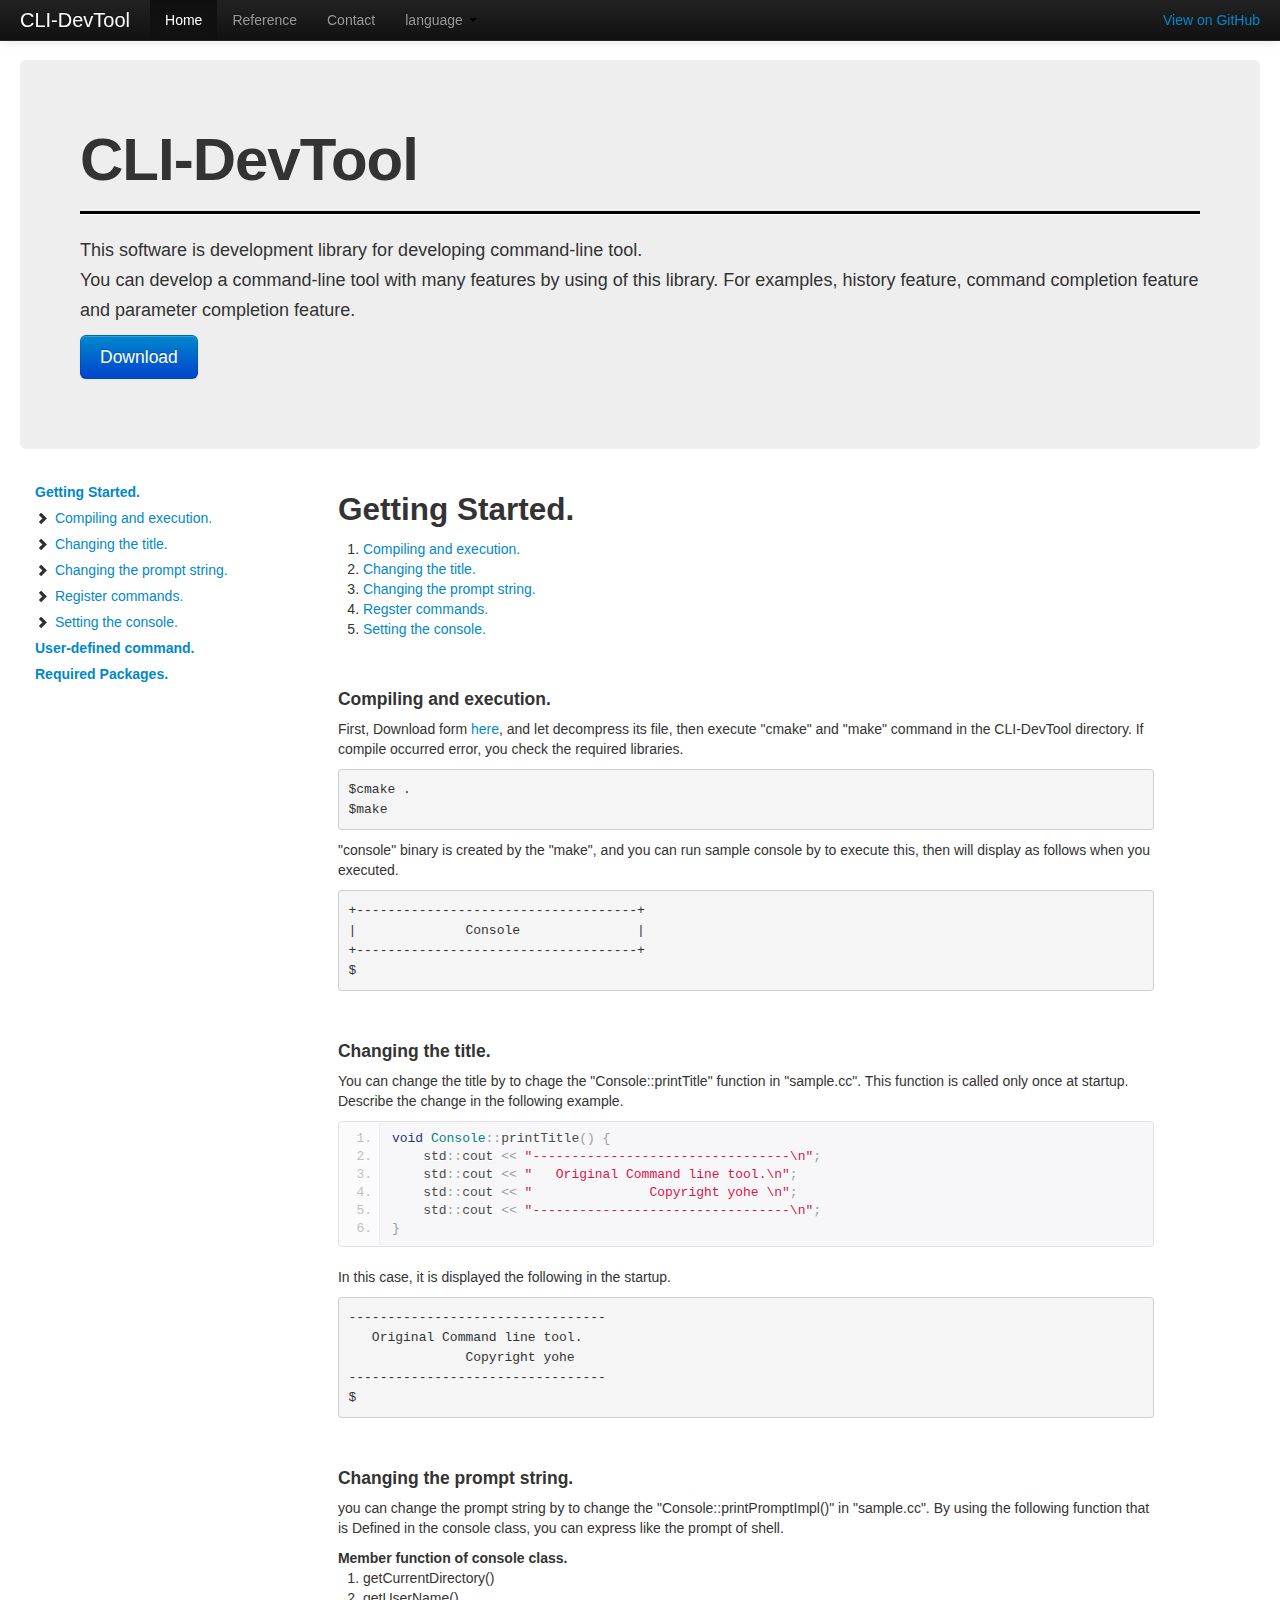
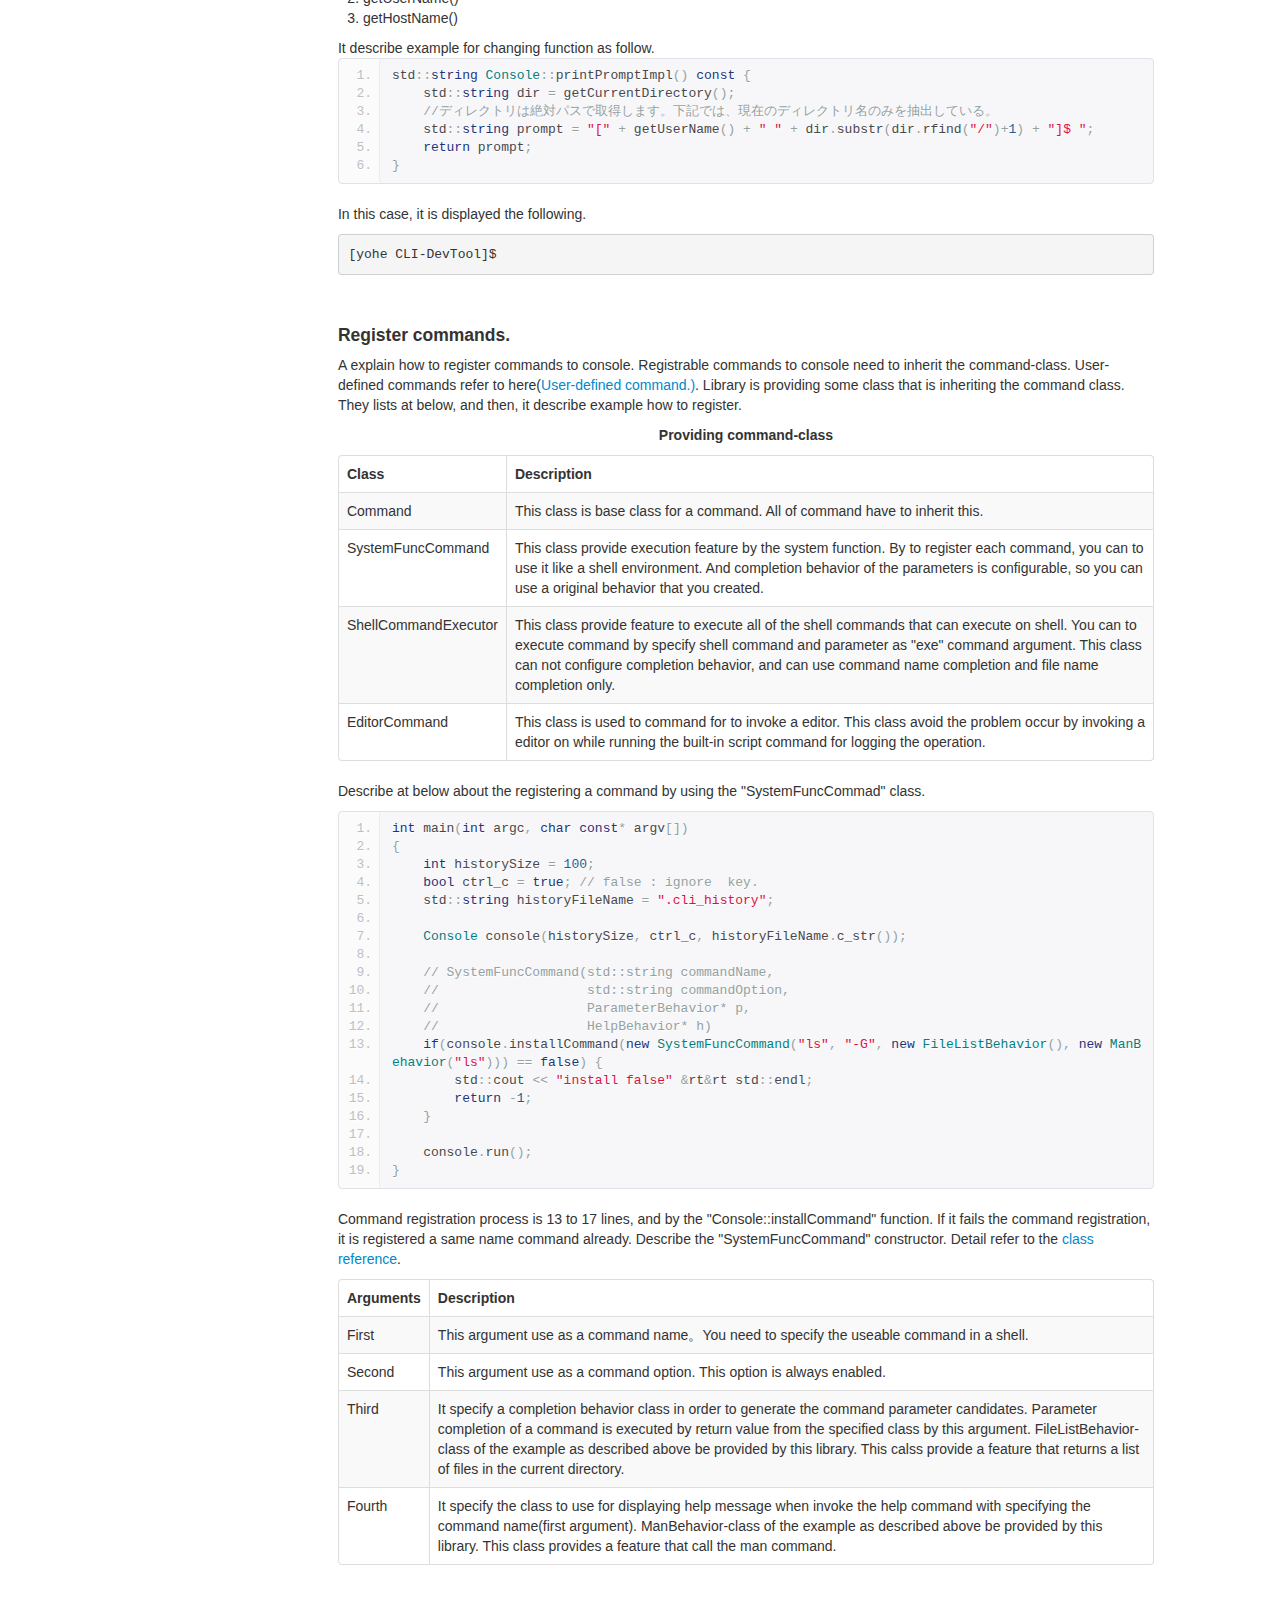
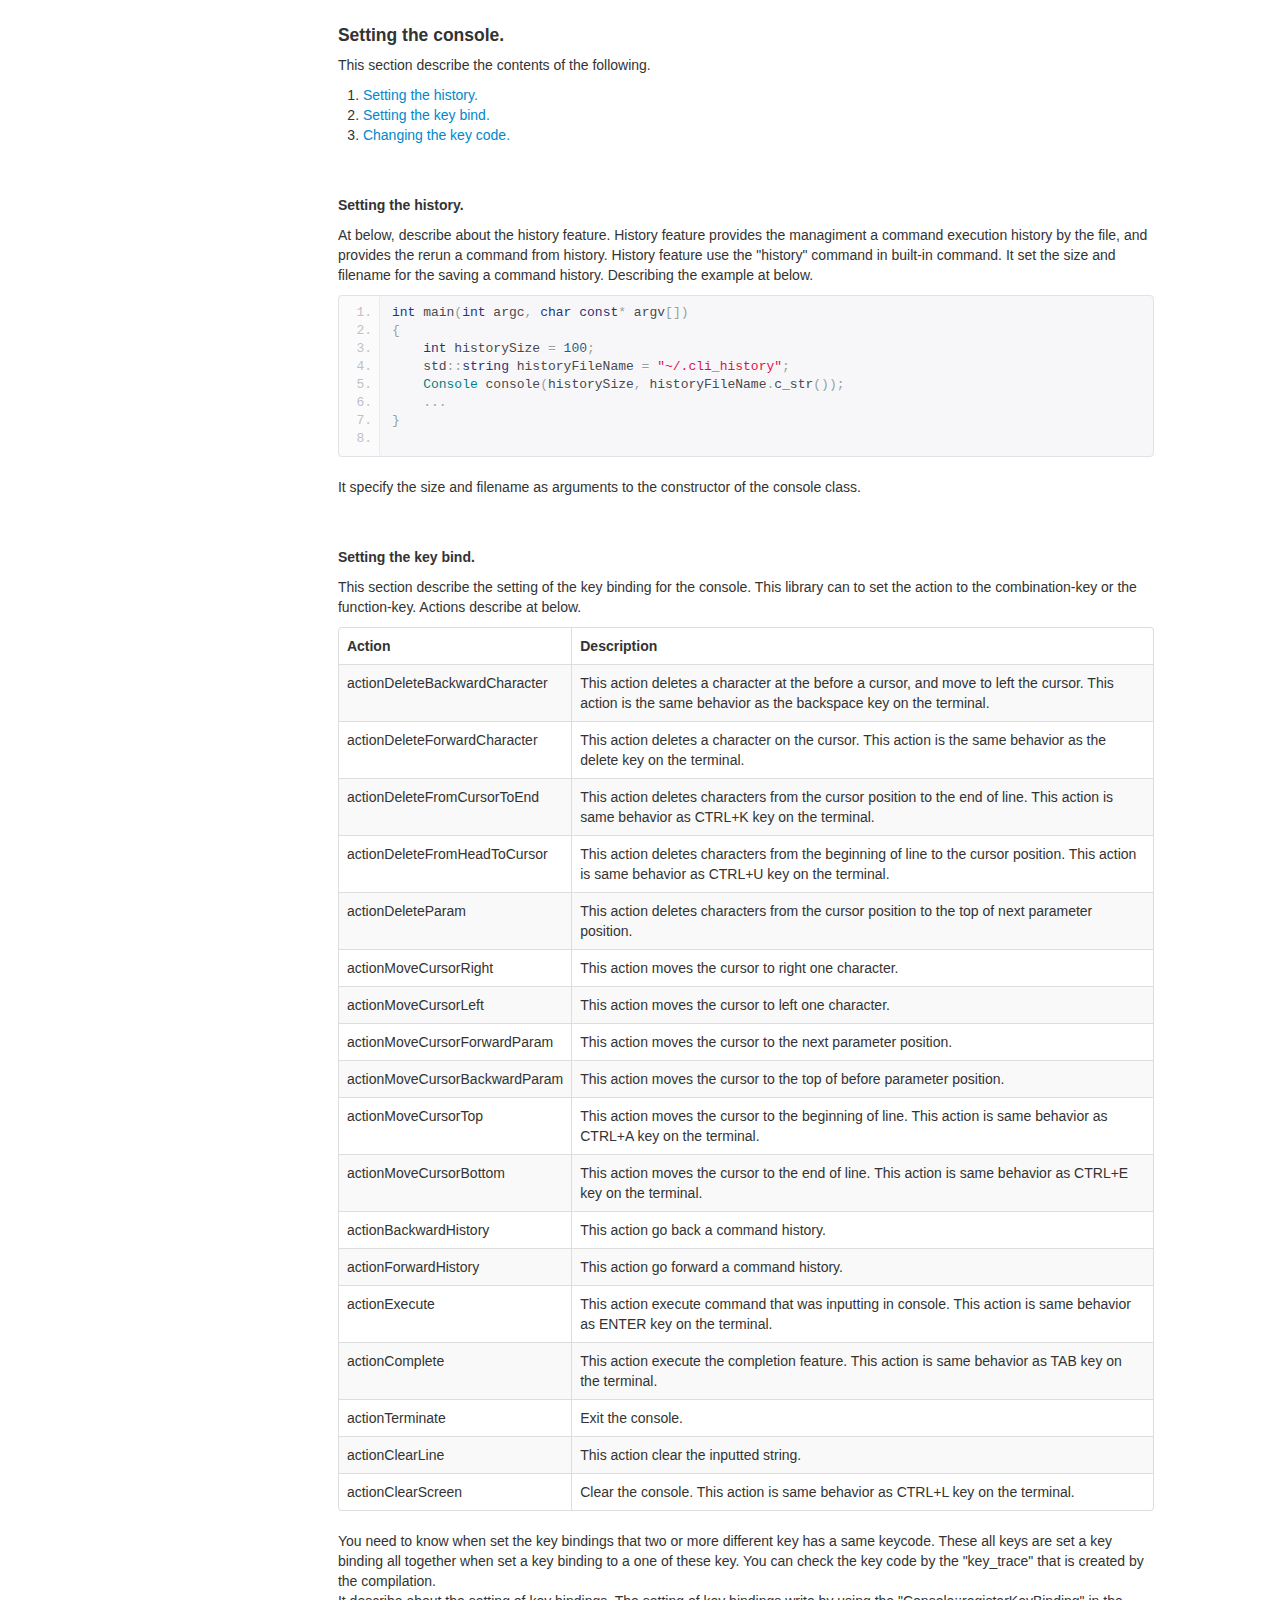
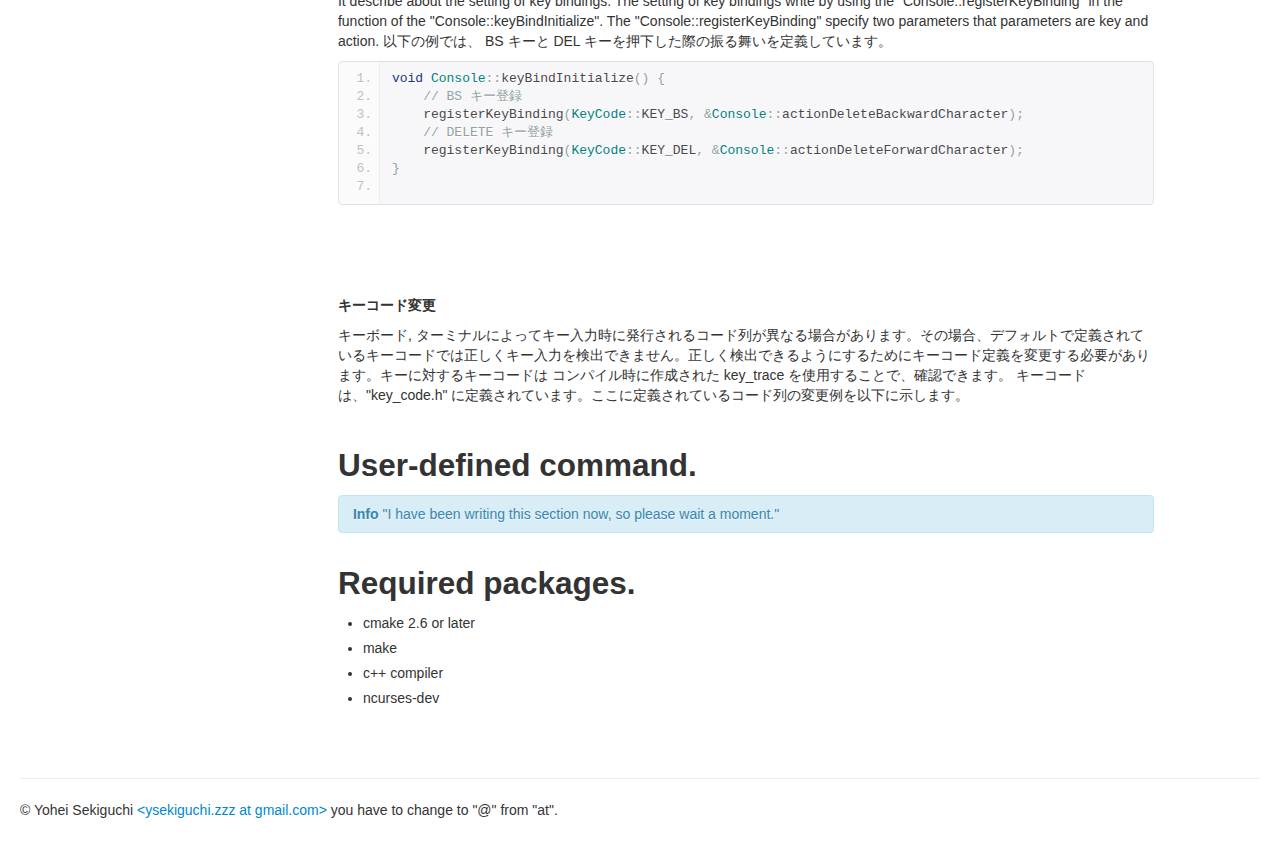
==== index.html @ 3465595f "update." ====
<!DOCTYPE html>
<html lang="ja">
  <head>
    <meta charset="utf-8">
    <title>CLI-DevTool wiki</title>
    <meta name="viewport" content="width=device-width, initial-scale=1.0">
    <meta name="description" content="">
    <meta name="author" content="">

    <!-- Le styles -->
    <link href="css/bootstrap.min.css" rel="stylesheet">
    <link href="css/bootstrap-responsive.min.css" rel="stylesheet">
    <!--
    <link href="css/docs.css" rel="stylesheet">
    -->
    <link href="js/google-code-prettify/prettify.css" rel="stylesheet">
    <style type="text/css">
      body {
        padding-top: 60px;
        padding-bottom: 20px;
      }

      section {
        padding-top: 30px;
        margin-top: -30px
      }
      h4,h5 {
        padding-top: 40px;
      }
      section > .page-header,
      section > .lead {
        color: #5a5a5a;
      }
      section > ul li {
        margin-bottom: 5px;
      }
  
      /* Separators (hr) */
      .bs-docs-separator {
        margin: 40px 0 39px;
      }

      .sidebar-nav {
        padding: 9px;
      }
      h2,h4,h5 {
        padding-top: -60px
        margin-top: -60px
      }
      @media (max-width: 980px) {
        /* Enable use of floated navbar text */
        .navbar-text.pull-right {
          float: none;
          padding-left: 5px;
          padding-right: 5px;
        }
      }
    </style>

    <!-- HTML5 shim, for IE6-8 support of HTML5 elements -->
    <!--[if lt IE 9]>
      <script src="../assets/js/html5shiv.js"></script>
    <![endif]-->

    <!-- Fav and touch icons -->
    <link rel="apple-touch-icon-precomposed" sizes="144x144" href="../assets/ico/apple-touch-icon-144-precomposed.png">
    <link rel="apple-touch-icon-precomposed" sizes="114x114" href="../assets/ico/apple-touch-icon-114-precomposed.png">
      <link rel="apple-touch-icon-precomposed" sizes="72x72" href="../assets/ico/apple-touch-icon-72-precomposed.png">
                    <link rel="apple-touch-icon-precomposed" href="../assets/ico/apple-touch-icon-57-precomposed.png">
                                   <link rel="shortcut icon" href="../assets/ico/favicon.png">

  </head>

  <!-- Scrollspyの設定をbodyタグに記入 -->
  <body>
    <!-- 上部固定のナビゲーションバー -->
    <div class="navbar navbar-inverse navbar-fixed-top">
      <div class="navbar-inner">
        <div class="container-fluid">
        <button type="button" class="btn btn-navbar" data-toggle="collapse" data-target=".nav-collapse">
          <span class="icon-bar"></span>
          <span class="icon-bar"></span>
          <span class="icon-bar"></span>
        </button>
        <a class="brand" href="#">CLI-DevTool</a>
        <div class="nav-collapse collapse">
          <p class="navbar-text pull-right">
          <a href="https://github.com/yohe/CLI-DevTool">View on GitHub</a>
          <!--<a href="https://github.com/yohe/CLI-DevTool" class="btn btn-primary btn-small">View on GitHub</a> -->
          </p>
          <ul class="nav">
            <li class="active"><a href="./index.html">Home</a></li>
            <li><a href="#">Reference</a></li>
            <li><a href="mailto:ysekiguchi.zzz at gmail.com">Contact</a></li>
            <li class="dropdown">
              <a class="dropdown-togle" data-toggle="dropdown" href="#"> language <b class="caret"></b></a>
              <ul class="dropdown-menu">
                <li><a href="./index.html"><i class="icon-ok"></i> English</strong></a></li>
                <li><a href="./index_jp.html"><i class="icon-minus"></i> Japanese</a></li>
              </ul>
            </li>
          </ul>
        </div><!--/.nav-collapse -->
      </div><!-- /container-fluid -->
      </div><!-- /navbar-inner -->
    </div><!-- /navbar navbar-fixed-top -->


  <div class="container-fluid">
    <div class="row-fluid">
    <div class="span12">
      <div class="hero-unit">
        <h1>CLI-DevTool</h1>
        <hr size=5 color=black>
        <p>This software is development library for developing command-line tool.<br>You can develop a command-line tool with many features by using of this library. For examples, history feature, command completion feature and parameter completion feature.</p>
        <p><a href="https://github.com/yohe/CLI-DevTool/zipball/master" class="btn btn-primary btn-large">Download</a></p>
      </div><!-- /hero-unit -->
    </div>
    </div>
    <div class="row-fluid">
      <div class="span3">
        <div class="scroll_filed">
          <div class="bs-docs-sidebar">
          <div>
          <ul class="nav nav-list">
            <li><a href="#getting_started"><strong> Getting Started.</strong></a></li>
            <li><a href="#compile_and_running"><i class="icon-chevron-right"></i> Compiling and execution.</a></li>
            <li><a href="#change_title"><i class="icon-chevron-right"></i> Changing the title.</a></li>
            <li><a href="#change_prompt"><i class="icon-chevron-right"></i> Changing the prompt string.</a></li>
            <li><a href="#regist_command"><i class="icon-chevron-right"></i> Register commands.</a></li>
            <li><a href="#setting_console"><i class="icon-chevron-right"></i> Setting the console.</a></li>
          </ul>
          </div>
          <div>
          <ul class="nav nav-list">
            <li><a href="#define_new_command"><strong> User-defined command.</strong></a></li>
          </ul>
          </div>
          <div>
          <ul class="nav nav-list">
            <li><a href="#required"><strong> Required Packages.</strong></a></li>
          </ul>
          </div>
          </div>
        </div>
      </div><!--/span-->
      <div class="span8">
        <section id="getting_started">
        <h2>Getting Started.</h2>
          <p>
            <ol type="1" style="list-style-position: outside">
              <li><a href="#compile_and_running"> Compiling and execution.</a></li>
              <li><a href="#change_title"> Changing the title.</a></li>
              <li><a href="#change_prompt"> Changing the prompt string.</a></li>
              <li><a href="#regist_command"> Regster commands.</a></li>
              <li><a href="#setting_console"> Setting the console.</a></li>
            </ol>
          </p>
          <p>
          <h4 id="compile_and_running"> Compiling and execution.</h4>
          <p>First, Download form <a href="https://github.com/yohe/CLI-DevTool/zipball/master">here</a>, and let decompress its file, then execute "cmake" and "make" command in the CLI-DevTool directory. If compile occurred error, you check the required libraries.<br>
          <pre>$cmake .
$make</pre>
          </p>
          <p>"console" binary is created by the "make", and you can run sample console by to execute this, then will display as follows when you executed.</p>
          <pre>
+------------------------------------+
|              Console               |
+------------------------------------+
$ </pre>
              <h4 id="change_title"> Changing the title.</h4>
              <p>You can change the title by to chage the "Console::printTitle" function in "sample.cc". This function is called only once at startup. Describe the change in the following example.</p>
              <pre class="prettyprint linenums">
void Console::printTitle() {
    std::cout << "---------------------------------\n";
    std::cout << "   Original Command line tool.\n";
    std::cout << "               Copyright yohe \n";
    std::cout << "---------------------------------\n";
}
</pre>
              <p>In this case, it is displayed the following in the startup.
              <pre>
---------------------------------
   Original Command line tool.
               Copyright yohe 
---------------------------------
$ 
</pre>
              </p>
              <h4 id="change_prompt"> Changing the prompt string.</h4>
              <p>you can change the prompt string by to change the "Console::printPromptImpl()" in "sample.cc". By using the following function that is Defined in the console class, you can express like the prompt of shell.</p>
              <strong>Member function of console class.</strong>
              <ol type="1">
                  <li>getCurrentDirectory()</li>
                  <li>getUserName()</li>
                  <li>getHostName()</li>
              </ol>
              It describe example for changing function as follow.
              <pre class="prettyprint linenums">
std::string Console::printPromptImpl() const {
    std::string dir = getCurrentDirectory();
    //ディレクトリは絶対パスで取得します。下記では、現在のディレクトリ名のみを抽出している。
    std::string prompt = "[" + getUserName() + " " + dir.substr(dir.rfind("/")+1) + "]$ ";
    return prompt;
}</pre>
              <p>In this case, it is displayed the following.</p>
              <pre>[yohe CLI-DevTool]$</pre>
              <h4 id="regist_command"> Register commands.</h4>
              <p> A explain how to register commands to console.
              Registrable commands to console need to inherit the command-class.
User-defined commands refer to here(<a href="#defined_new_command">User-defined command.)</a>. Library is providing some class that is inheriting the command class. They lists at below, and then, it describe example how to register.</p>

              <p class="text-center"><strong>Providing command-class</strong></p>
              <table class="table table-bordered table-striped">
                <colgroup>
                  <col class="span1">
                  <col class="span7">
                </colgroup>
                <thead>
                  <tr>
                    <th>Class</th>
                    <th>Description</th>
                  </tr>
                </thead>
                <tbody>
                  <tr>
                    <td>Command</td>
                    <td>This class is base class for a command. All of command have to inherit this.</td>
                  </tr>
                  <tr>
                    <td>SystemFuncCommand</td>
                    <td>This class provide execution feature by the system function. By to register each command, you can to use it like a shell environment. And completion behavior of the parameters is configurable, so you can use a original behavior that you created.</td>
                  </tr>
                  <tr>
                    <td>ShellCommandExecutor</td>
                    <td>This class provide feature to execute all of the shell commands that can execute on shell. You can to execute command by specify shell command and parameter as "exe" command argument. This class can not configure completion behavior, and can use command name completion and file name completion only.</td>
                  </tr>
                  <tr>
                    <td>EditorCommand</td>
                    <td>This class is used to command for to invoke a editor. This class avoid the problem occur by invoking a editor on while running the built-in script command for logging the operation.</td>
                  </tr>
                </tbody>
              </table>
              <p>Describe at below about the registering a command by using the "SystemFuncCommad" class.</p>
                <pre class="prettyprint linenums">
int main(int argc, char const* argv[])
{
    int historySize = 100;
    bool ctrl_c = true; // false : ignore <CTRL-C> key.
    std::string historyFileName = ".cli_history";

    Console console(historySize, ctrl_c, historyFileName.c_str());

    // SystemFuncCommand(std::string commandName,
    //                   std::string commandOption,
    //                   ParameterBehavior* p,
    //                   HelpBehavior* h)
    if(console.installCommand(new SystemFuncCommand("ls", "-G", new FileListBehavior(), new ManBehavior("ls"))) == false) {
        std::cout &lt&lt "install false" &rt&rt std::endl;
        return -1;
    }

    console.run();
}
</pre>
              <p>Command registration process is 13 to 17 lines, and by the "Console::installCommand" function. If it fails the command registration, it is registered a same name command already. Describe the "SystemFuncCommand" constructor. Detail refer to the <a href="./class_ref.html">class reference</a>.
              </p>
              <table class="table table-bordered table-striped">
                <colgroup>
                  <col class="span1">
                  <col class="span7">
                </colgroup>
                <thead>
                  <tr>
                    <th>Arguments</th>
                    <th>Description</th>
                  </tr>
                </thead>
                <tbody>
                  <tr>
                    <td>First</td>
                    <td>This argument use as a command name。You need to specify the useable command in a shell.</td>
                  </tr>
                  <tr>
                    <td>Second</td>
                    <td>This argument use as a command option. This option is always enabled.</td>
                  </tr>
                  <tr>
                    <td>Third</td>
                    <td>It specify a completion behavior class in order to generate the command parameter candidates. Parameter completion of a command is executed by return value from the specified class by this argument. FileListBehavior-class of the example as described above be provided by this library. This calss provide a feature that returns a list of files in the current directory.</td>
                  </tr>
                  <tr>
                    <td>Fourth</td>
                    <td>It specify the class to use for displaying help message when invoke the help command with specifying the command name(first argument). ManBehavior-class of the example as described above be provided by this library. This class provides a feature that call the man command.</td>
                  </tr>
                </tbody>
              </table>
              <h4 id="setting_console">Setting the console.</h4>
              <p>This section describe the contents of the following.</p>
              <ol type="1" style="list-style-position: outside">
                <li><a href="#setting_console_history">Setting the history.</a></li>
                <li><a href="#setting_console_keybind">Setting the key bind.</a></li>
                <li><a href="#setting_console_keycode">Changing the key code.</a></li>
              </ol>
              <h5 id="setting_console_history">Setting the history.</h5>
              <p>At below, describe about the history feature. History feature provides the managiment a command execution history by the file, and provides the rerun a command from history. History feature use the "history" command in built-in command. It set the size and filename for the saving a command history. Describing the example at below.</p>
              <pre class="prettyprint linenums">
int main(int argc, char const* argv[])
{
    int historySize = 100;
    std::string historyFileName = "~/.cli_history";
    Console console(historySize, historyFileName.c_str());
    ...
}
              </pre>
              <p>It specify the size and filename as arguments to the constructor of the console class.</p>
              <h5 id="setting_console_keybind">Setting the key bind.</h5>
              <p>This section describe the setting of the key binding for the console. This library can to set the action to the combination-key or the function-key. Actions describe at below.</p>
              <table class="table table-bordered table-striped">
                <colgroup>
                  <col class="span1">
                  <col class="span7">
                </colgroup>
                <thead>
                  <tr>
                    <th>Action</th>
                    <th>Description</th>
                  </tr>
                </thead>
                <tbody>
                  <tr>
                    <td>actionDeleteBackwardCharacter</td>
                    <td>This action deletes a character at the before a cursor, and move to left the cursor. This action is the same behavior as the backspace key on the terminal.</td>
                  </tr>
                  <tr>
                    <td>actionDeleteForwardCharacter</td>
                    <td>This action deletes a character on the cursor. This action is the same behavior as the delete key on the terminal.</td>
                  </tr>
                  <tr>
                    <td>actionDeleteFromCursorToEnd</td>
                    <td>This action deletes characters from the cursor position to the end of line. This action is same behavior as CTRL+K key on the terminal.</td>
                  </tr>
                  <tr>
                    <td>actionDeleteFromHeadToCursor</td>
                    <td>This action deletes characters from the beginning of line to the cursor position. This action is same behavior as CTRL+U key on the terminal.</td>
                  </tr>
                  <tr>
                    <td>actionDeleteParam</td>
                    <td>This action deletes characters from the cursor position to the top of next parameter position.</td>
                  </tr>
                  <tr>
                    <td>actionMoveCursorRight</td>
                    <td>This action moves the cursor to right one character.</td>
                  </tr>
                  <tr>
                    <td>actionMoveCursorLeft</td>
                    <td>This action moves the cursor to left one character.</td>
                  </tr>
                  <tr>
                    <td>actionMoveCursorForwardParam</td>
                    <td>This action moves the cursor to the next parameter position.</td>
                  </tr>
                  <tr>
                    <td>actionMoveCursorBackwardParam</td>
                    <td>This action moves the cursor to the top of before parameter position.</td>
                  </tr>
                  <tr>
                    <td>actionMoveCursorTop</td>
                    <td>This action moves the cursor to the beginning of line. This action is same behavior as CTRL+A key on the terminal.</td>
                  </tr>
                  <tr>
                    <td>actionMoveCursorBottom</td>
                    <td>This action moves the cursor to the end of line. This action is same behavior as CTRL+E key on the terminal.</td>
                  </tr>
                  <tr>
                    <td>actionBackwardHistory</td>
                    <td>This action go back a command history.</td>
                  </tr>
                  <tr>
                    <td>actionForwardHistory</td>
                    <td>This action go forward a command history.</td>
                  </tr>
                  <tr>
                    <td>actionExecute</td>
                    <td>This action execute command that was inputting in console. This action is same behavior as ENTER key on the terminal.</td>
                  </tr>
                  <tr>
                    <td>actionComplete</td>
                    <td>This action execute the completion feature. This action is same behavior as TAB key on the terminal.</td>
                  </tr>
                  <tr>
                    <td>actionTerminate</td>
                    <td>Exit the console.</td>
                  </tr>
                  <tr>
                    <td>actionClearLine</td>
                    <td>This action clear the inputted string.</td>
                  </tr>
                  <tr>
                    <td>actionClearScreen</td>
                    <td>Clear the console. This action is same behavior as CTRL+L key on the terminal.</td>
                  </tr>
                </tbody>
              </table>
              <p>You need to know when set the key bindings that two or more different key has a same keycode. These all keys are set a key binding all together when set a key binding to a one of these key. You can check the key code by the "key_trace" that is created by the compilation.<br>It describe about the setting of key bindings. The setting of key bindings write by using the "Console::registerKeyBinding" in the function of the "Console::keyBindInitialize". The "Console::registerKeyBinding" specify two parameters that parameters are key and action.
              以下の例では、 BS キーと DEL キーを押下した際の振る舞いを定義しています。</p>
              <pre class="prettyprint linenums">
void Console::keyBindInitialize() {
    // BS キー登録
    registerKeyBinding(KeyCode::KEY_BS, &Console::actionDeleteBackwardCharacter);
    // DELETE キー登録
    registerKeyBinding(KeyCode::KEY_DEL, &Console::actionDeleteForwardCharacter);
}
              </pre>
              <br>
              <h5 id="setting_console_keycode">キーコード変更</h5>
              <p>キーボード, ターミナルによってキー入力時に発行されるコード列が異なる場合があります。その場合、デフォルトで定義されているキーコードでは正しくキー入力を検出できません。正しく検出できるようにするためにキーコード定義を変更する必要があります。キーに対するキーコードは コンパイル時に作成された key_trace を使用することで、確認できます。
              キーコードは、"key_code.h" に定義されています。ここに定義されているコード列の変更例を以下に示します。
              </p>
              <br>
              </section>
              <section id="defined_new_command">
                  <h2>User-defined command.</h2>
                  <div class="alert alert-info">
                      <strong> Info </strong>"I have been writing this section now, so please wait a moment."
                  </div>
              </section>
              <section id="required">
                  <h2>Required packages.</h2>
                  <ul>
                      <li>cmake 2.6 or later</li>
                      <li>make</li>
                      <li>c++ compiler</li>
                      <li>ncurses-dev</li>
                  </ul>
              </section>
              <br>
              <br>
          </div><!-- /span8 -->

  </div><!-- /row -->

  <hr>

  <footer>
  <p>&copy; Yohei Sekiguchi <a href="mailto:ysekiguchi.zzz at gmail.com">&ltysekiguchi.zzz at gmail.com&gt</a> you have to change to "@" from "at".</p>
  </footer>

      </div><!-- /container -->

      <script src="js/bootstrap.js"></script>
      <script src="js/bootstrap.min.js"></script>
      <script src="https://ajax.googleapis.com/ajax/libs/jquery/1.7.1/jquery.min.js"></script>
      <script src="js/google-code-prettify/prettify.js"></script>
      <script>prettyPrint();</script>
      <script src="js/bootstrap.min.js"></script>

  </body>

  </html>
---- js/google-code-prettify/prettify.css ----
.com { color: #93a1a1; }
.lit { color: #195f91; }
.pun, .opn, .clo { color: #93a1a1; }
.fun { color: #dc322f; }
.str, .atv { color: #D14; }
.kwd, .linenums .tag { color: #1e347b; }
.typ, .atn, .dec, .var { color: teal; }
.pln { color: #48484c; }

.prettyprint {
    padding: 8px;
    background-color: #f7f7f9;
    border: 1px solid #e1e1e8;
}
.prettyprint.linenums {
    -webkit-box-shadow: inset 40px 0 0 #fbfbfc, inset 41px 0 0 #ececf0;
    -moz-box-shadow: inset 40px 0 0 #fbfbfc, inset 41px 0 0 #ececf0;
    box-shadow: inset 40px 0 0 #fbfbfc, inset 41px 0 0 #ececf0;
}

/* Specify class=linenums on a pre to get line numbering */
ol.linenums {
    margin: 0 0 0 33px; /* IE indents via margin-left */
}
ol.linenums li {
    padding-left: 12px;
    color: #bebec5;
    line-height: 18px;
    text-shadow: 0 1px 0 #fff;
}
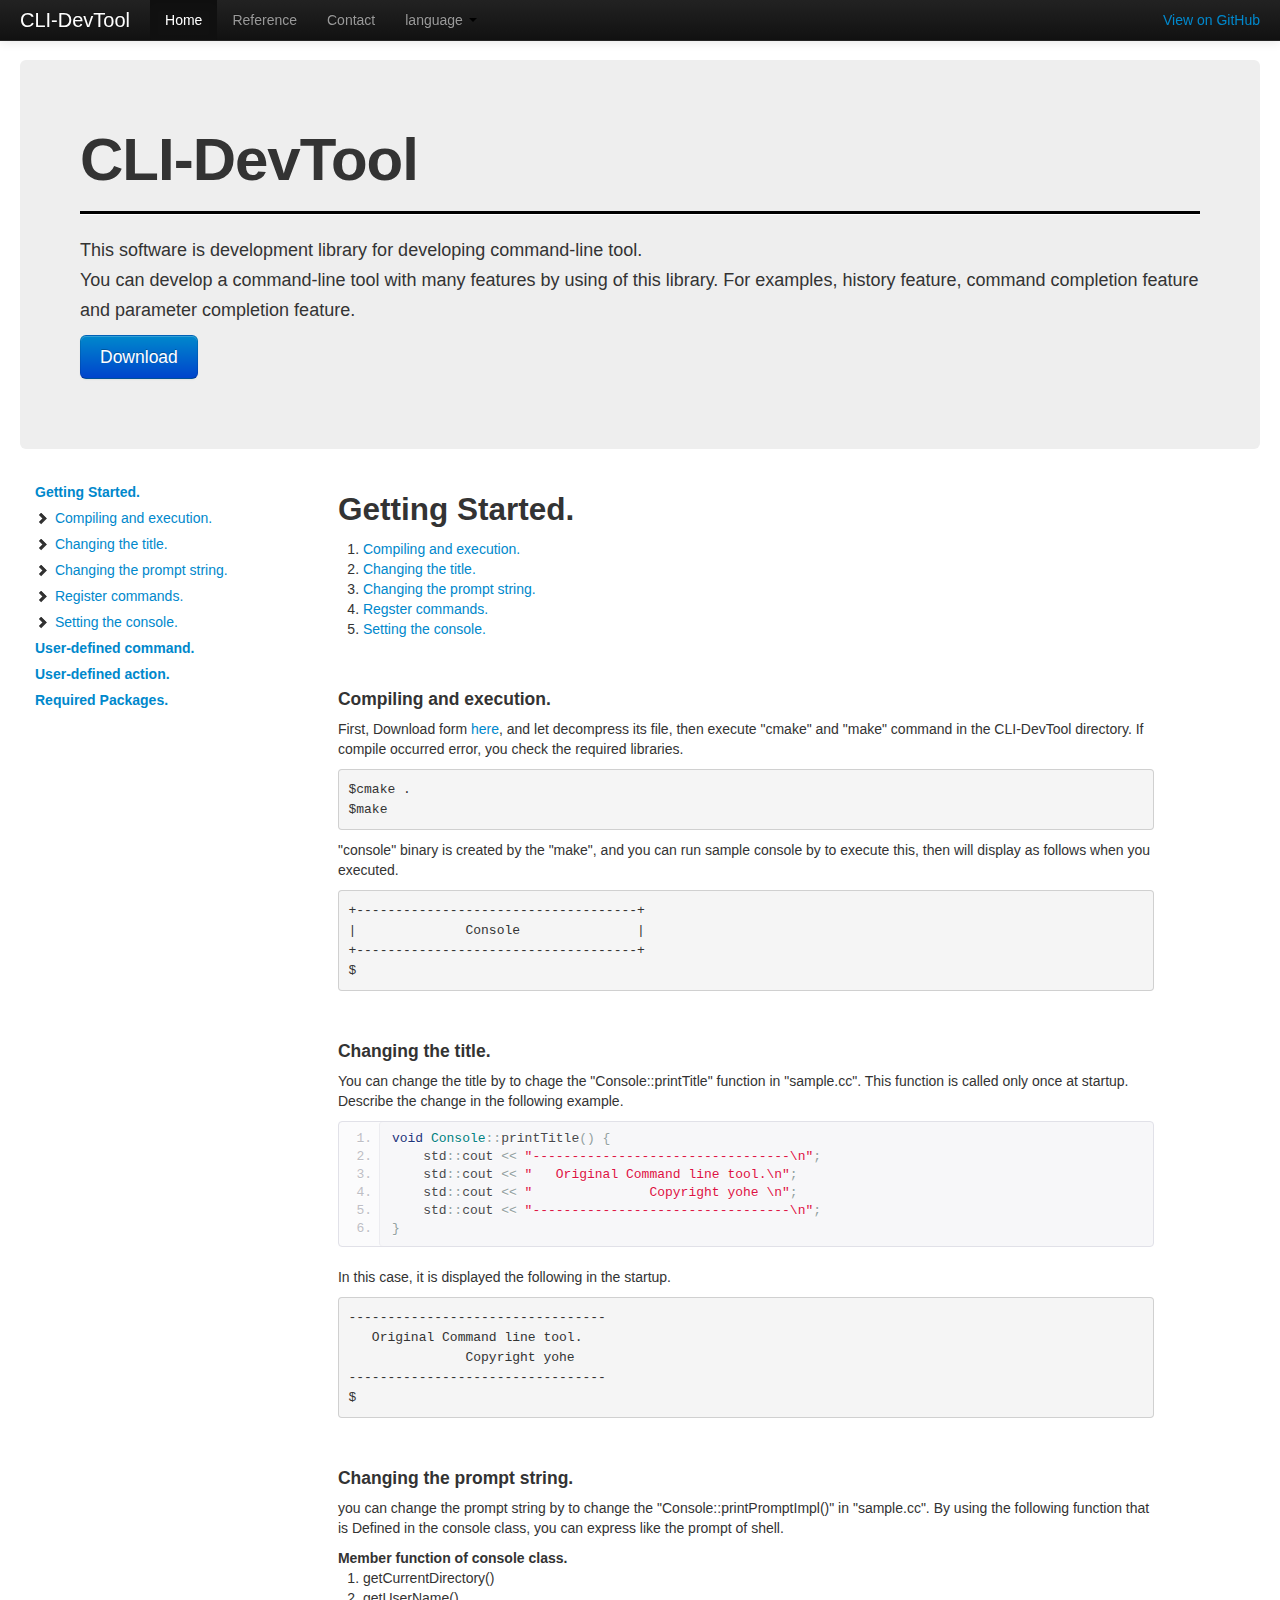
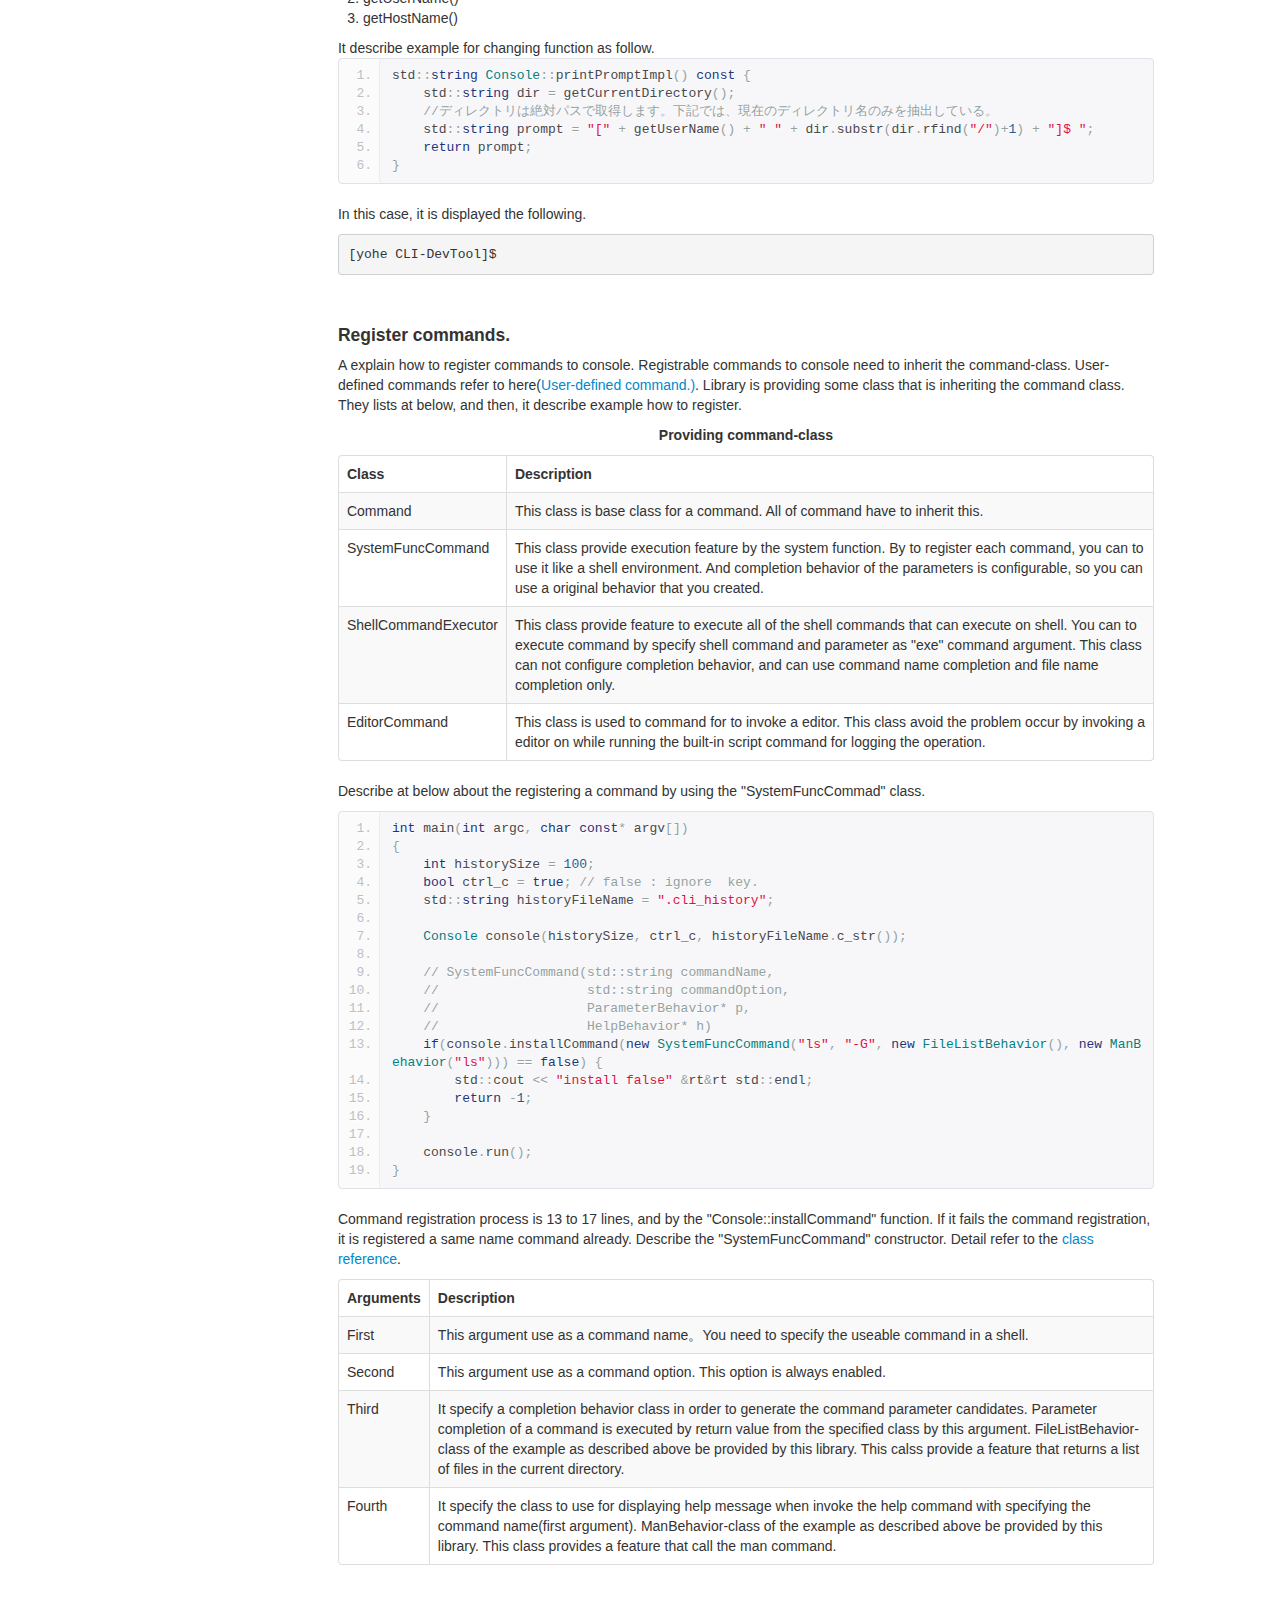
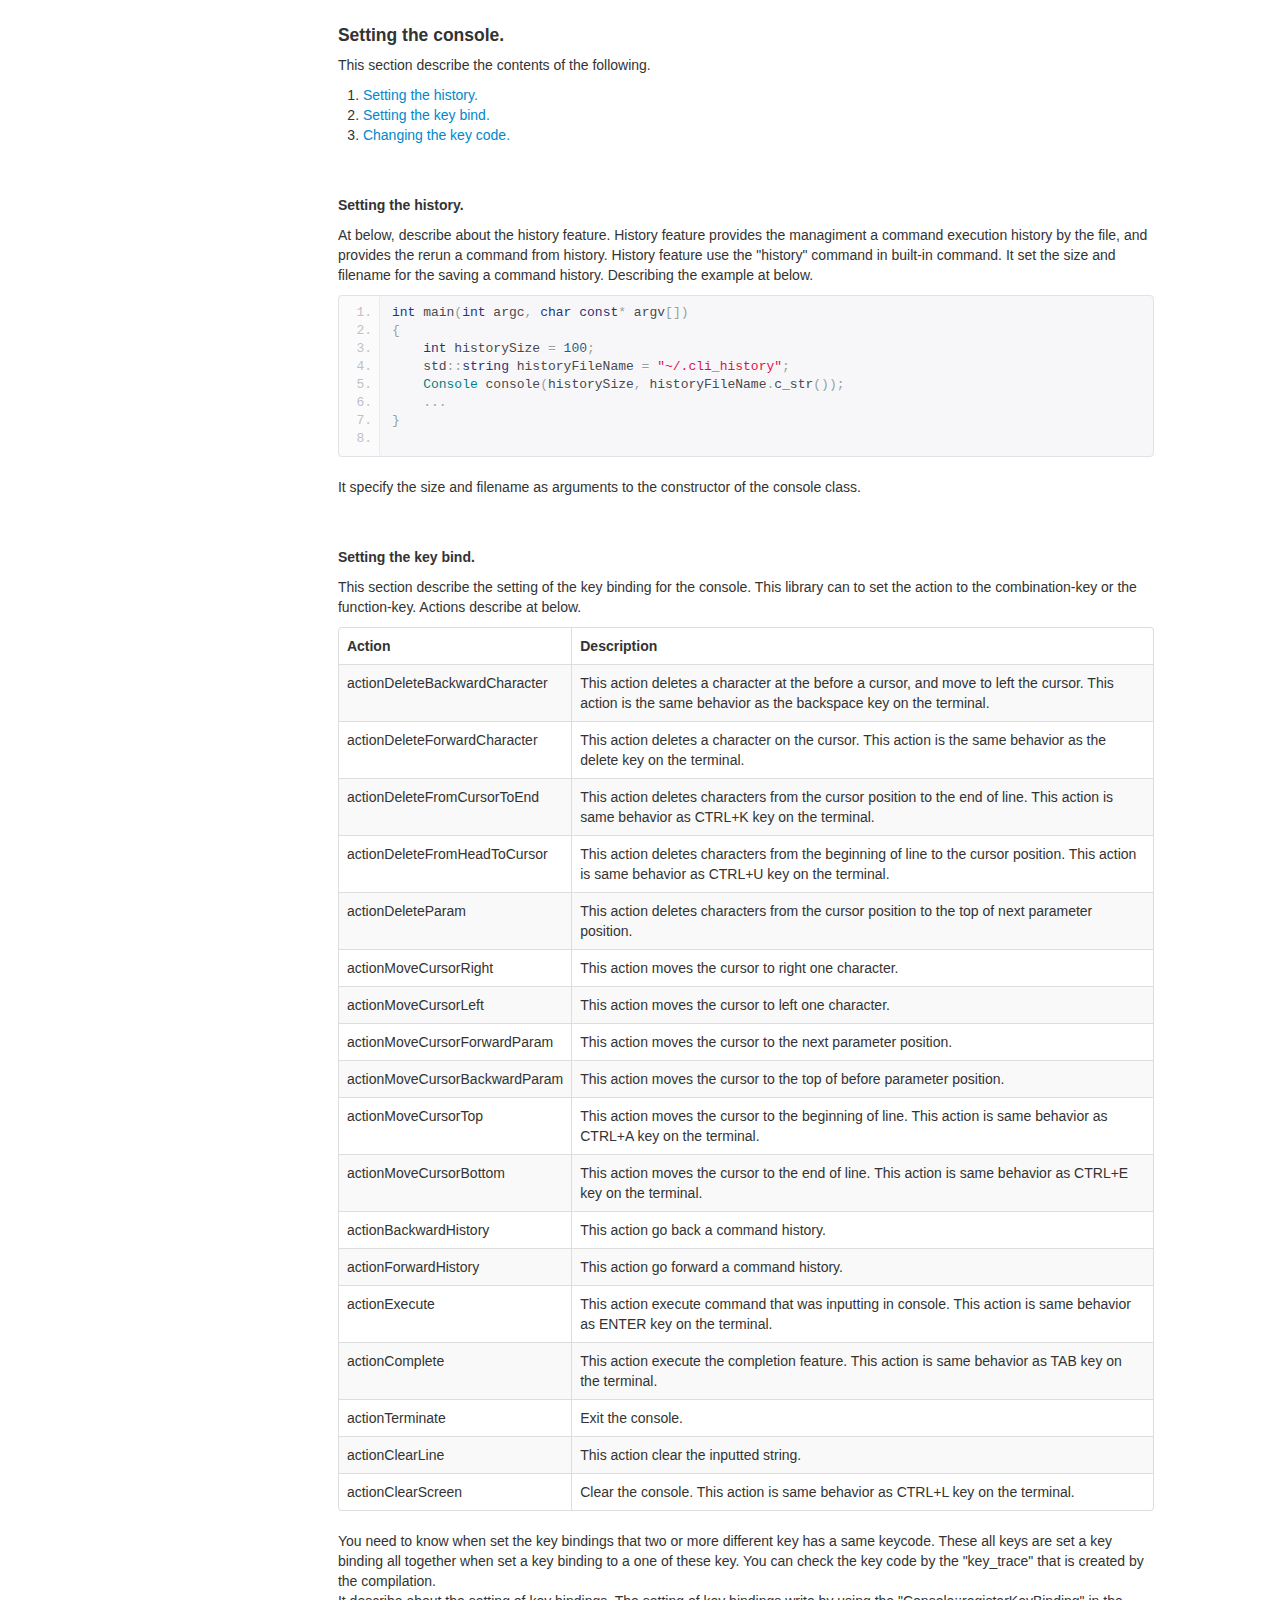
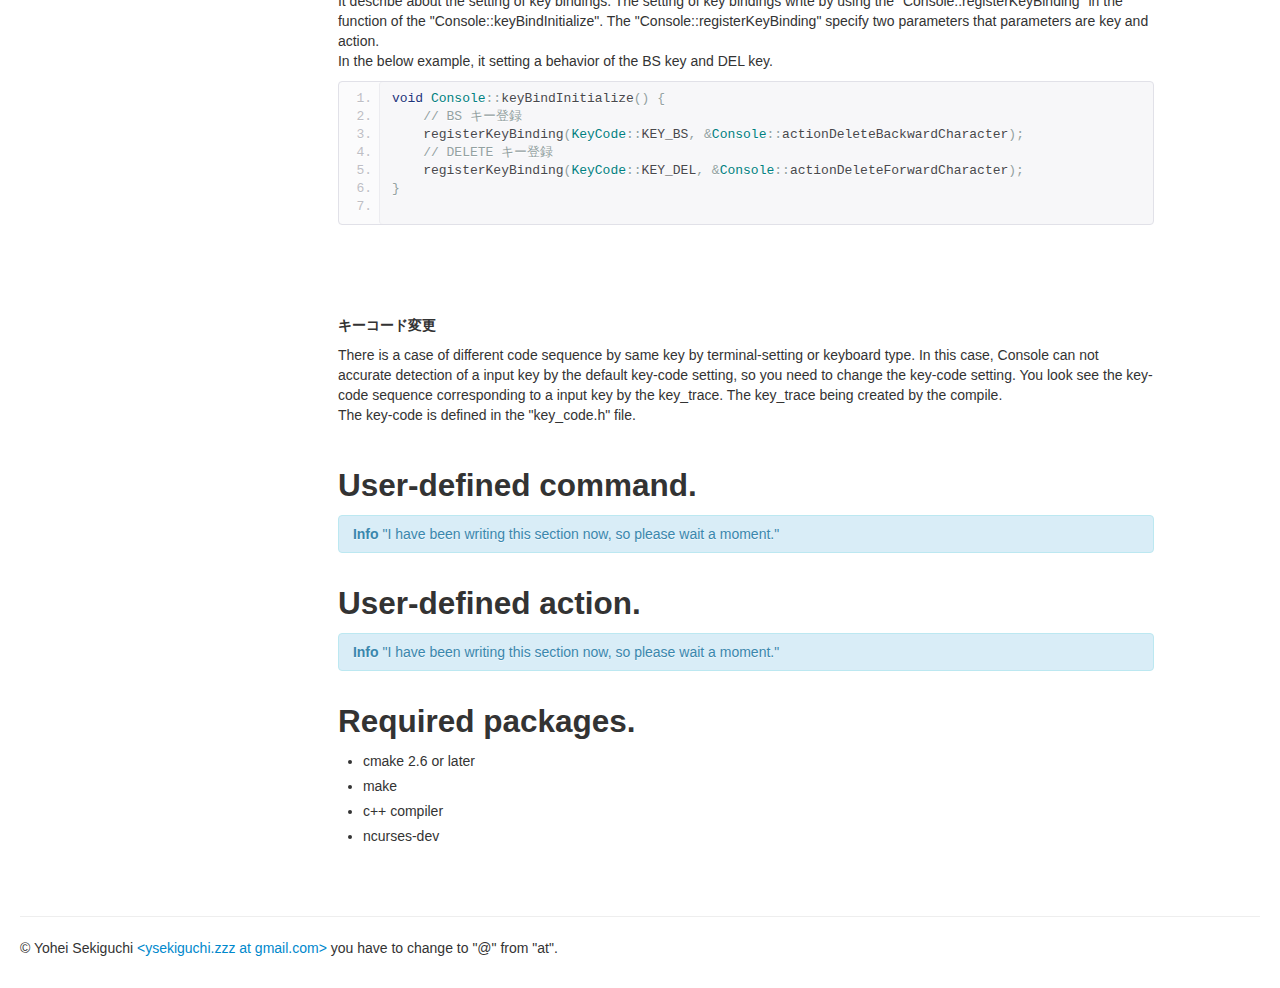
==== commit 84e569d4: "Update." ====
--- a/index.html
+++ b/index.html
@@ -133,7 +133,12 @@
           </div>
           <div>
           <ul class="nav nav-list">
-            <li><a href="#define_new_command"><strong> User-defined command.</strong></a></li>
+            <li><a href="#defined_new_command"><strong> User-defined command.</strong></a></li>
+          </ul>
+          </div>
+          <div>
+          <ul class="nav nav-list">
+            <li><a href="#defined_new_action"><strong> User-defined action.</strong></a></li>
           </ul>
           </div>
           <div>
@@ -402,8 +407,11 @@
                   </tr>
                 </tbody>
               </table>
-              <p>You need to know when set the key bindings that two or more different key has a same keycode. These all keys are set a key binding all together when set a key binding to a one of these key. You can check the key code by the "key_trace" that is created by the compilation.<br>It describe about the setting of key bindings. The setting of key bindings write by using the "Console::registerKeyBinding" in the function of the "Console::keyBindInitialize". The "Console::registerKeyBinding" specify two parameters that parameters are key and action.
-              以下の例では、 BS キーと DEL キーを押下した際の振る舞いを定義しています。</p>
+              <p>
+You need to know when set the key bindings that two or more different key has a same keycode. These all keys are set a key binding all together when set a key binding to a one of these key. You can check the key code by the "key_trace" that is created by the compilation.<br>
+It describe about the setting of key bindings. The setting of key bindings write by using the "Console::registerKeyBinding" in the function of the "Console::keyBindInitialize". The "Console::registerKeyBinding" specify two parameters that parameters are key and action.<br>
+In the below example, it setting a behavior of the BS key and DEL key.
+              </p>
               <pre class="prettyprint linenums">
 void Console::keyBindInitialize() {
     // BS キー登録
@@ -414,13 +422,19 @@
               </pre>
               <br>
               <h5 id="setting_console_keycode">キーコード変更</h5>
-              <p>キーボード, ターミナルによってキー入力時に発行されるコード列が異なる場合があります。その場合、デフォルトで定義されているキーコードでは正しくキー入力を検出できません。正しく検出できるようにするためにキーコード定義を変更する必要があります。キーに対するキーコードは コンパイル時に作成された key_trace を使用することで、確認できます。
-              キーコードは、"key_code.h" に定義されています。ここに定義されているコード列の変更例を以下に示します。
+              <p>There is a case of different code sequence by same key by terminal-setting or keyboard type. In this case, Console can not accurate detection of a input key by the default key-code setting, so you need to change the key-code setting. You look see the key-code sequence corresponding to a input key by the key_trace. The key_trace being created by the compile.<br>
+              The key-code is defined in the "key_code.h" file.
               </p>
               <br>
               </section>
               <section id="defined_new_command">
                   <h2>User-defined command.</h2>
+                  <div class="alert alert-info">
+                      <strong> Info </strong>"I have been writing this section now, so please wait a moment."
+                  </div>
+              </section>
+              <section id="defined_new_action">
+                  <h2>User-defined action.</h2>
                   <div class="alert alert-info">
                       <strong> Info </strong>"I have been writing this section now, so please wait a moment."
                   </div>
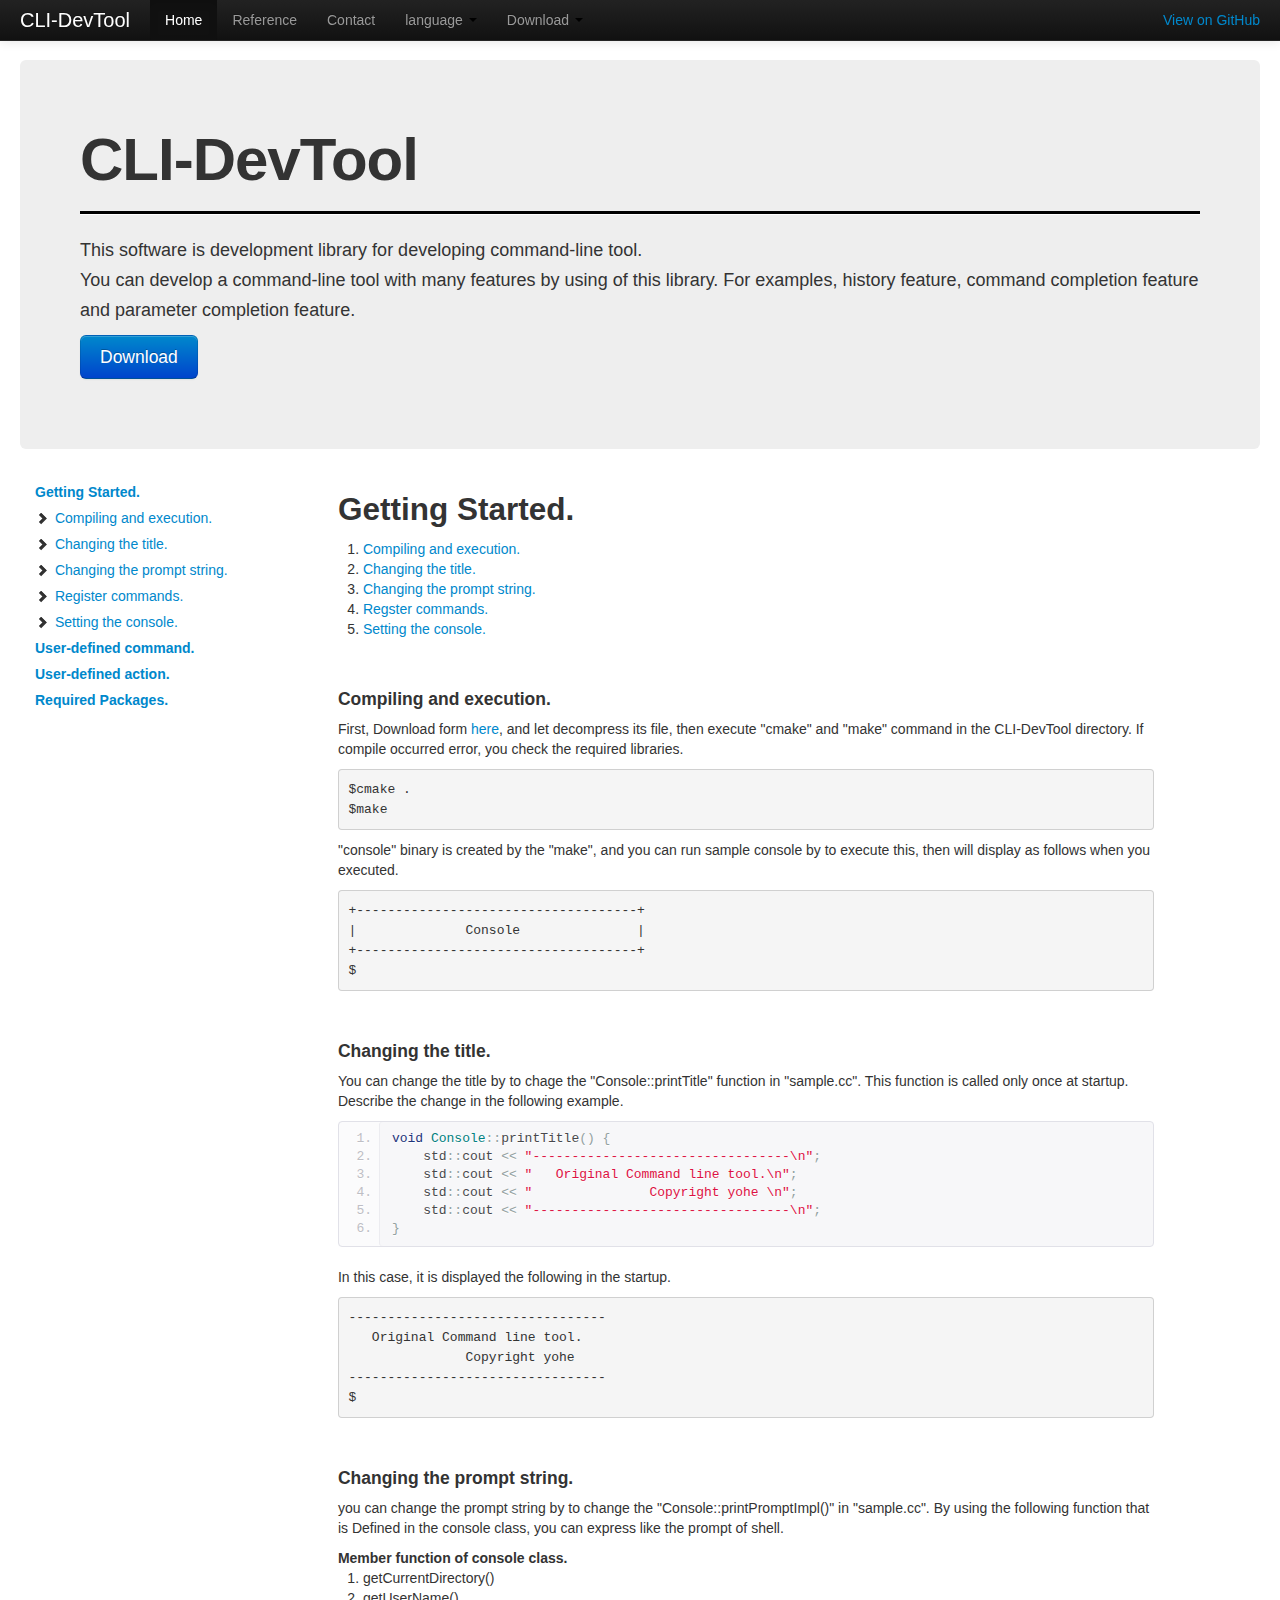
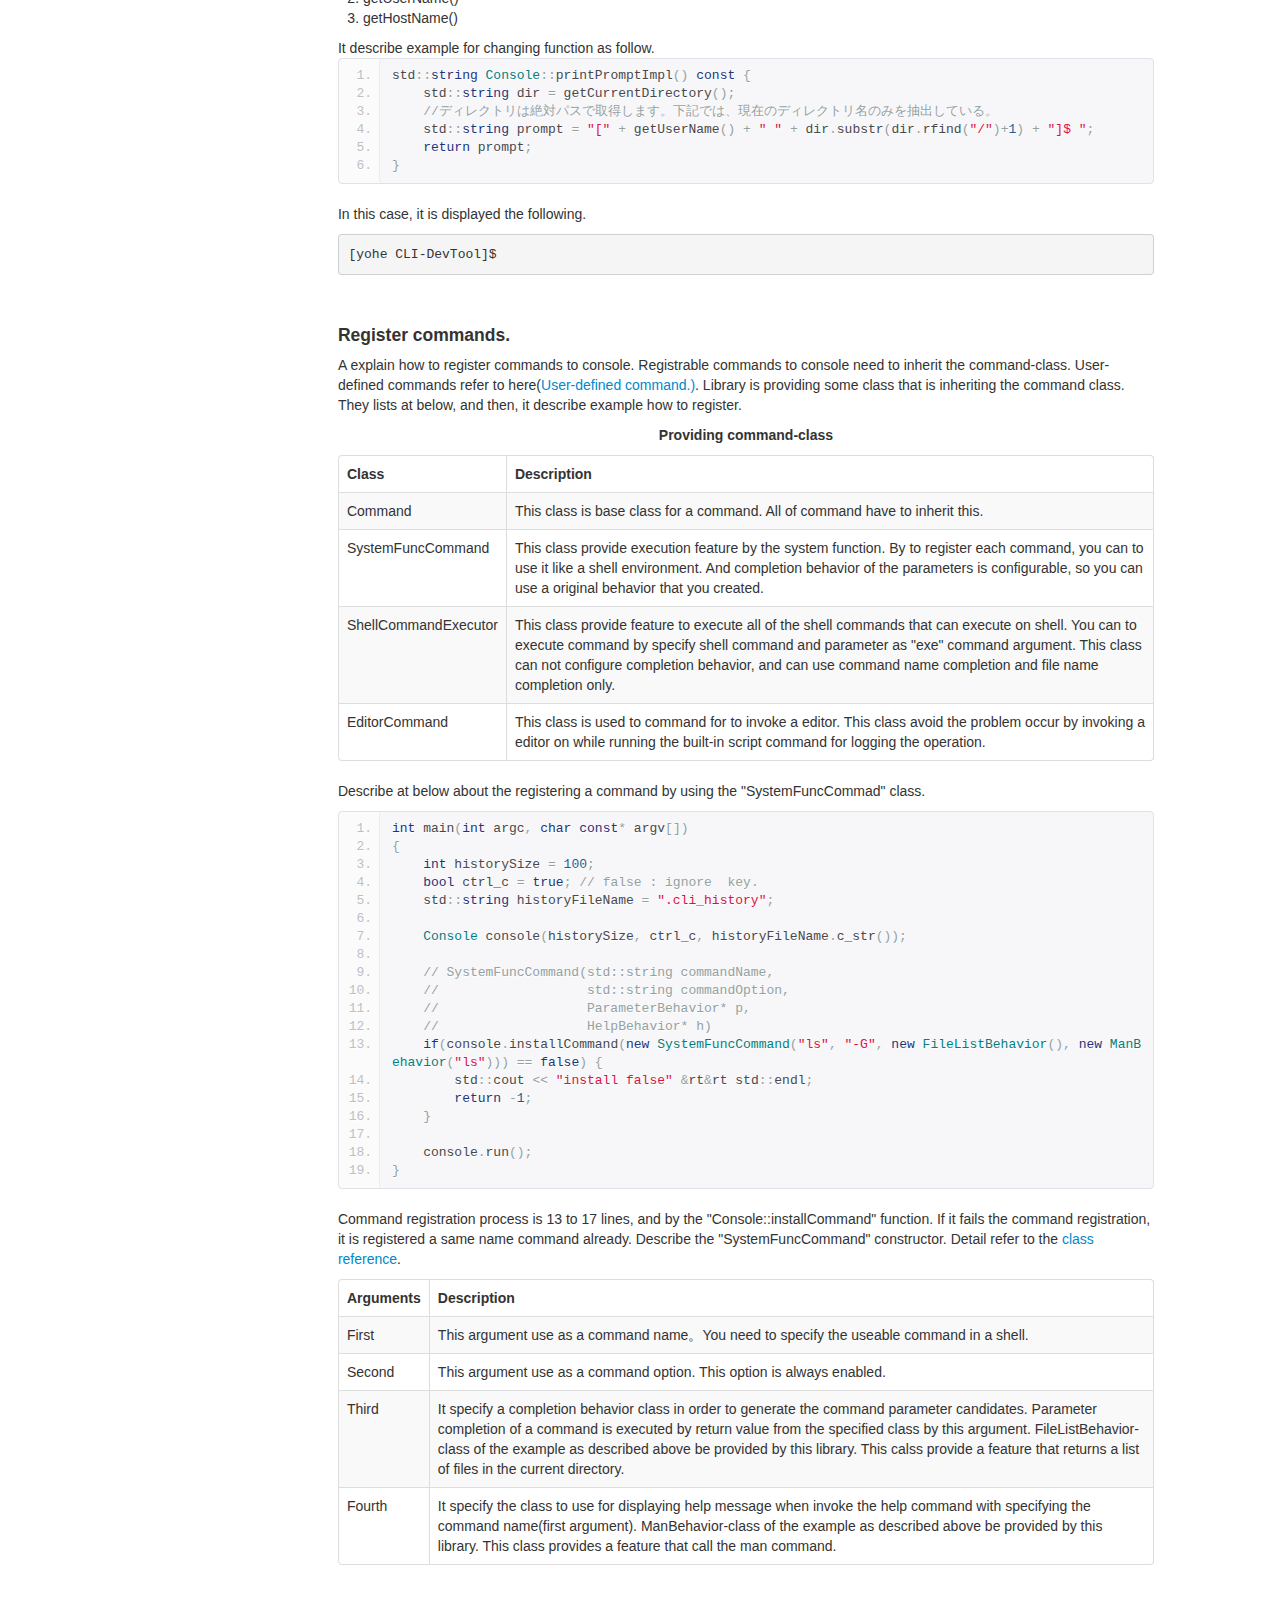
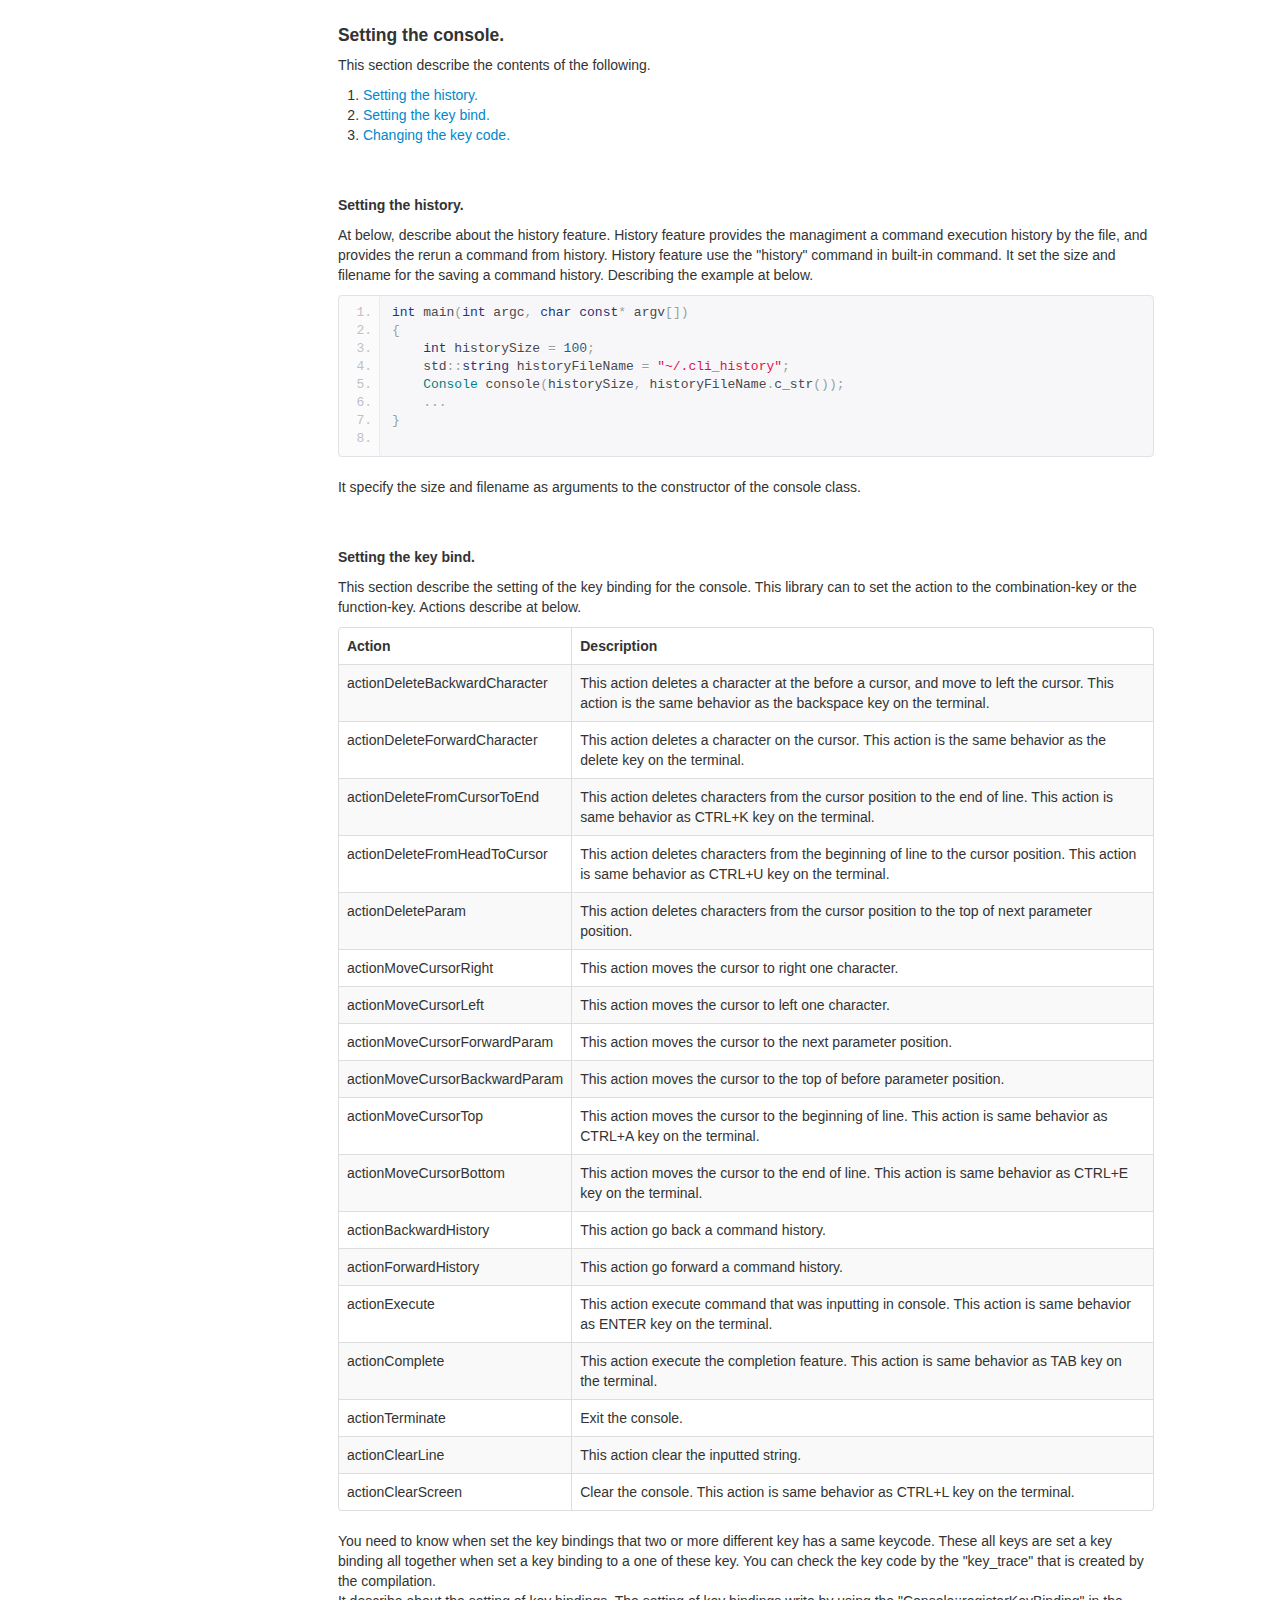
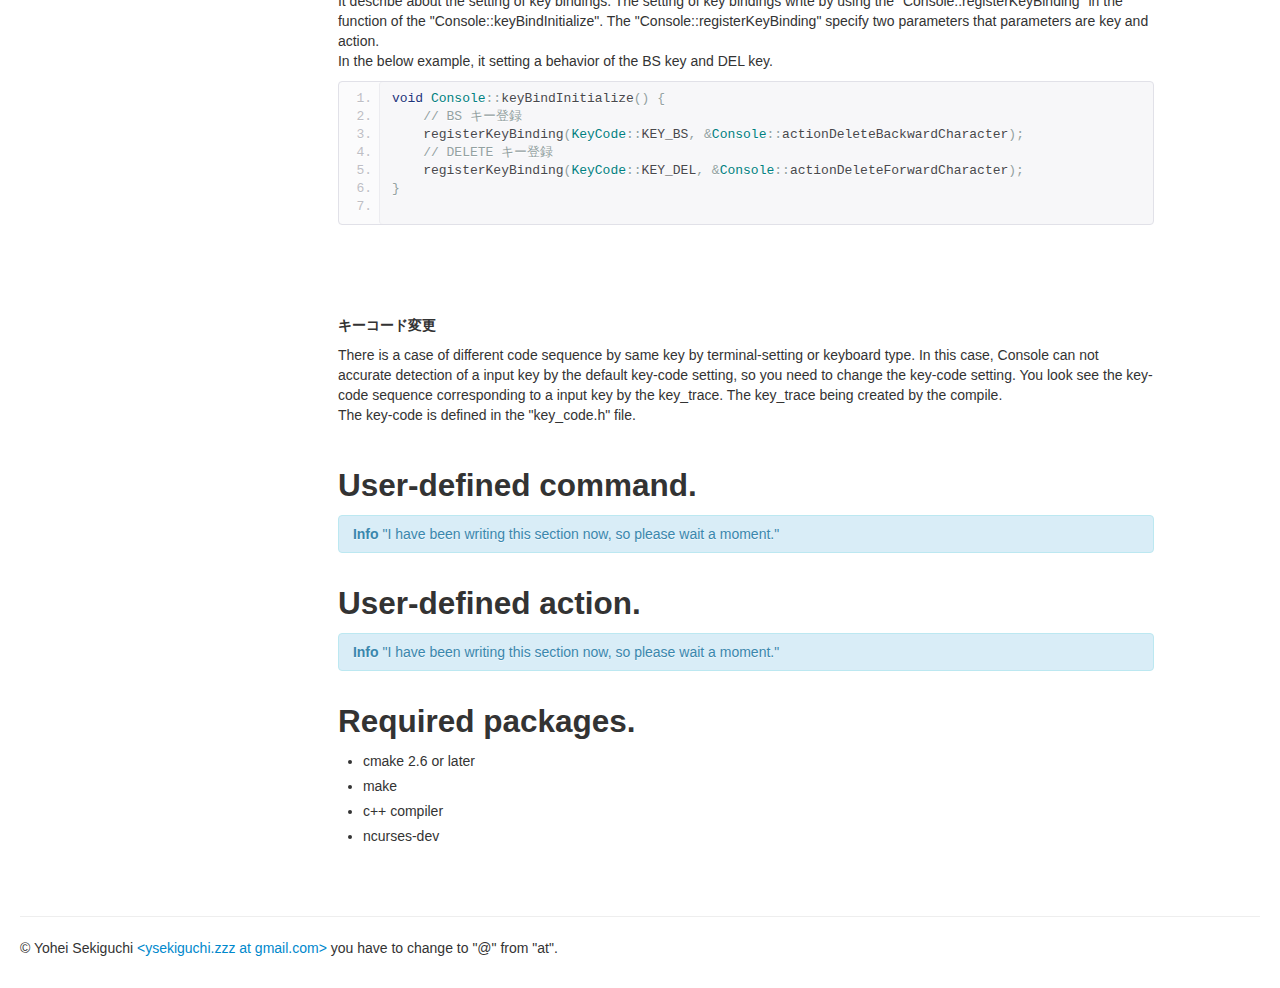
==== commit 1b9c174e: "Update." ====
--- a/index.html
+++ b/index.html
@@ -99,6 +99,13 @@
                 <li><a href="./index_jp.html"><i class="icon-minus"></i> Japanese</a></li>
               </ul>
             </li>
+            <li class="dropdown">
+              <a class="dropdown-togle" data-toggle="dropdown" href="#"> Download <b class="caret"></b></a>
+              <ul class="dropdown-menu">
+                <li><a href="https://github.com/yohe/CLI-DevTool/archive/v1.0.zip"><i class="icon-ok"></i> ver1.0</strong></a></li>
+                <li><a href="https://github.com/yohe/CLI-DevTool/zipball/master"><i class="icon-minus"></i> master</a></li>
+              </ul>
+            </li>
           </ul>
         </div><!--/.nav-collapse -->
       </div><!-- /container-fluid -->
@@ -113,7 +120,7 @@
         <h1>CLI-DevTool</h1>
         <hr size=5 color=black>
         <p>This software is development library for developing command-line tool.<br>You can develop a command-line tool with many features by using of this library. For examples, history feature, command completion feature and parameter completion feature.</p>
-        <p><a href="https://github.com/yohe/CLI-DevTool/zipball/master" class="btn btn-primary btn-large">Download</a></p>
+        <p><a href="https://github.com/yohe/CLI-DevTool/archive/v1.0.zip" class="btn btn-primary btn-large">Download</a></p>
       </div><!-- /hero-unit -->
     </div>
     </div>
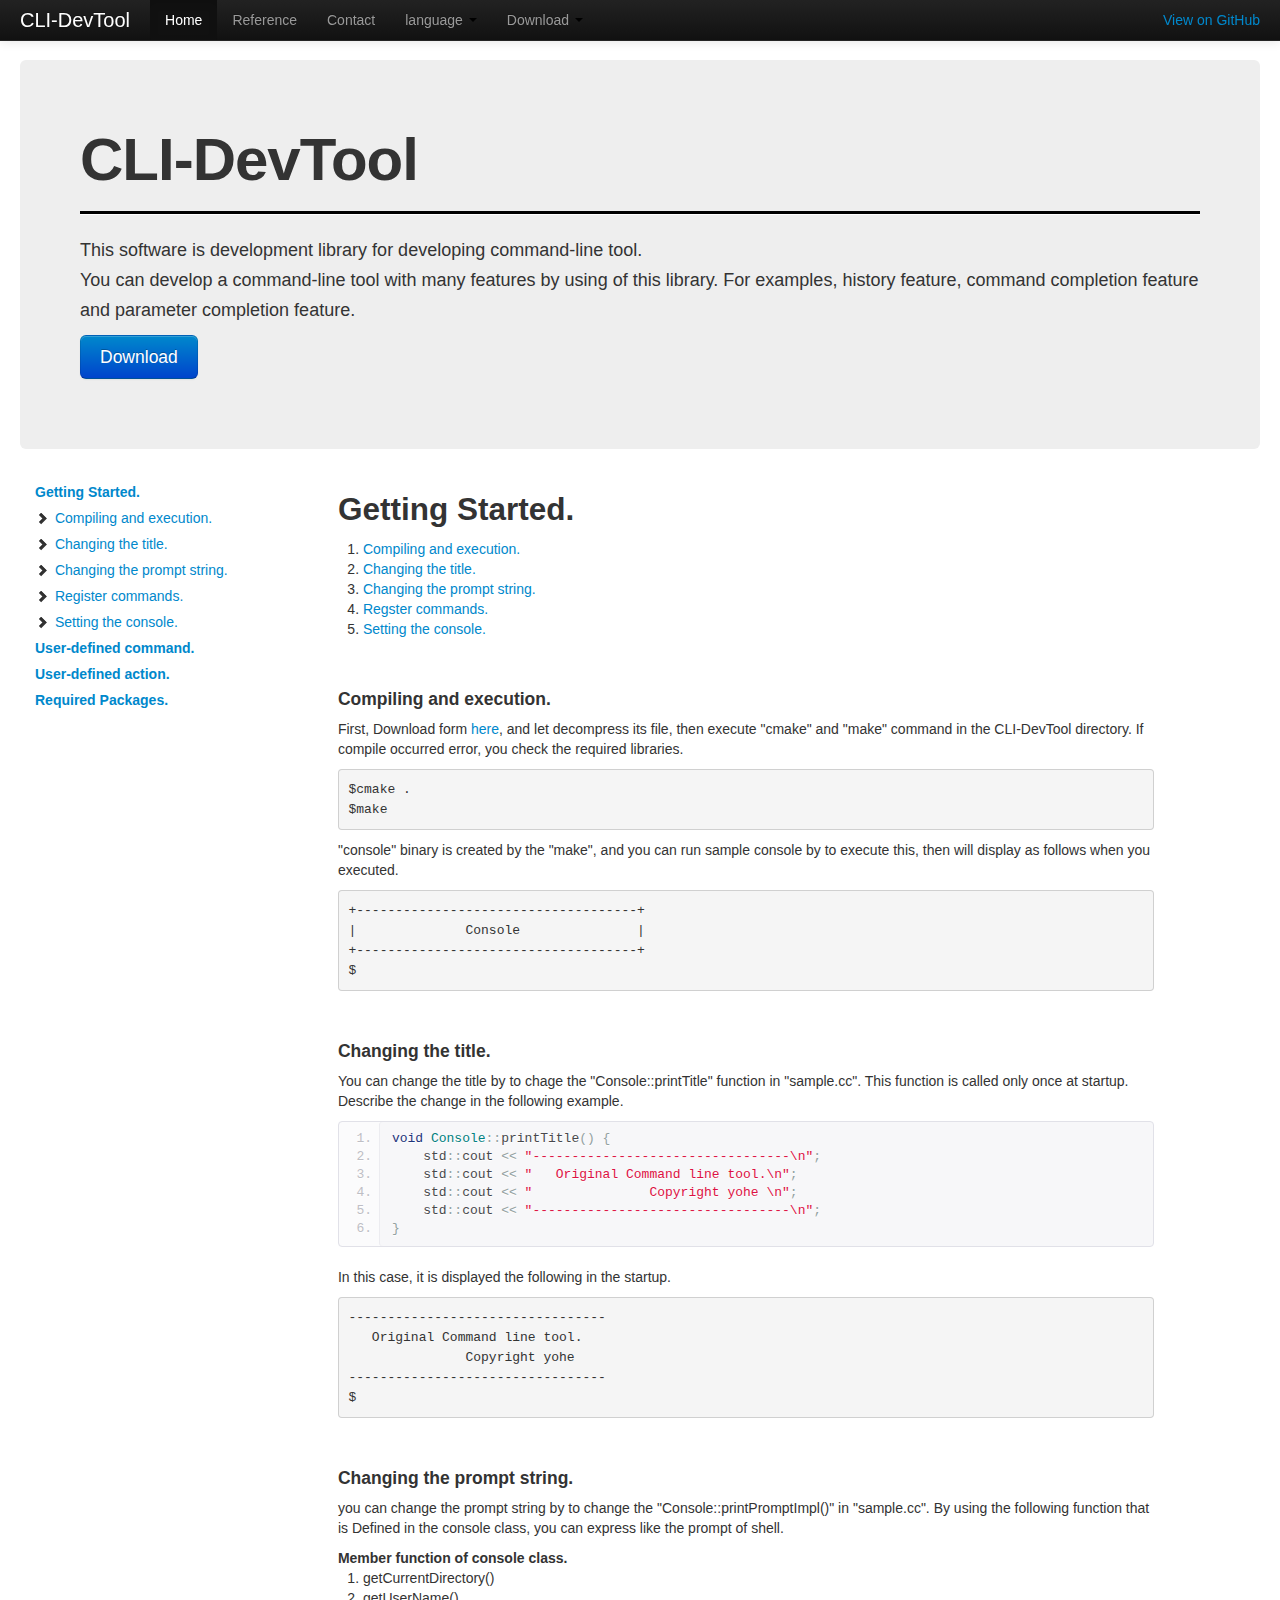
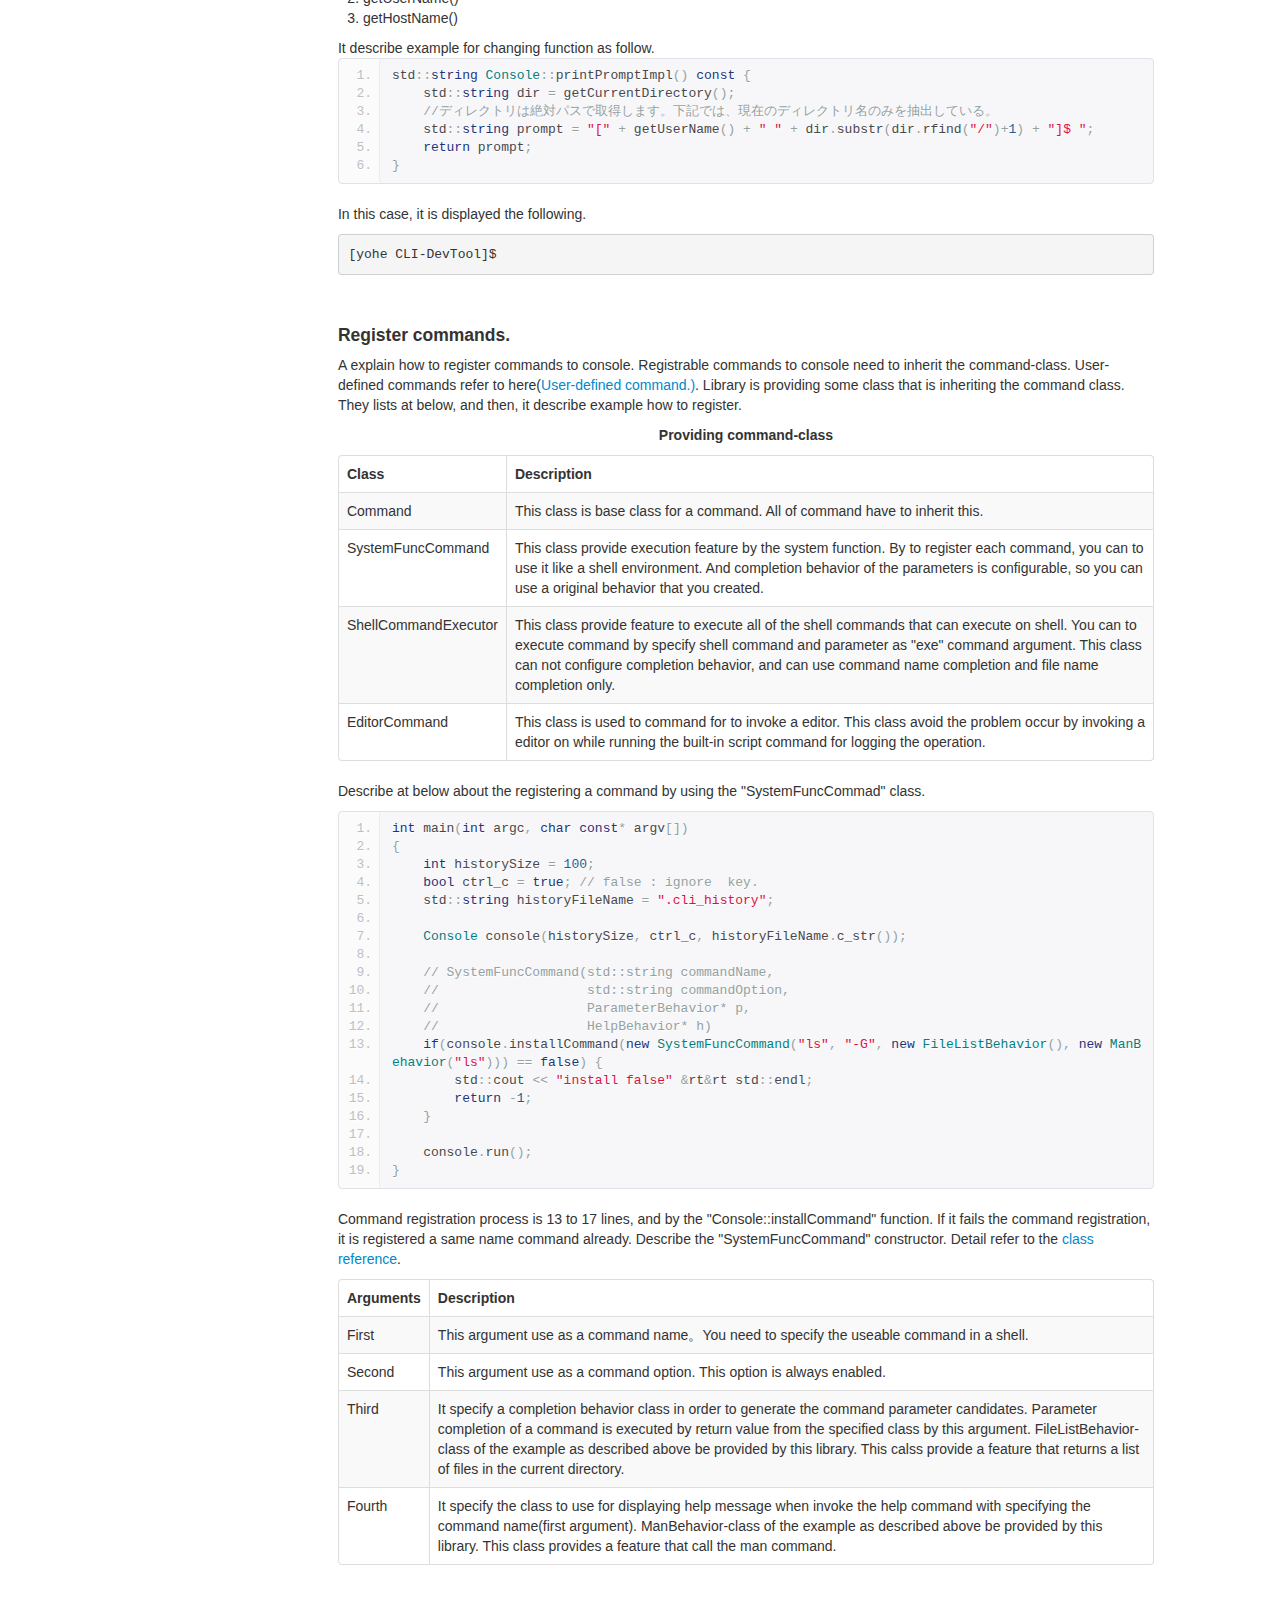
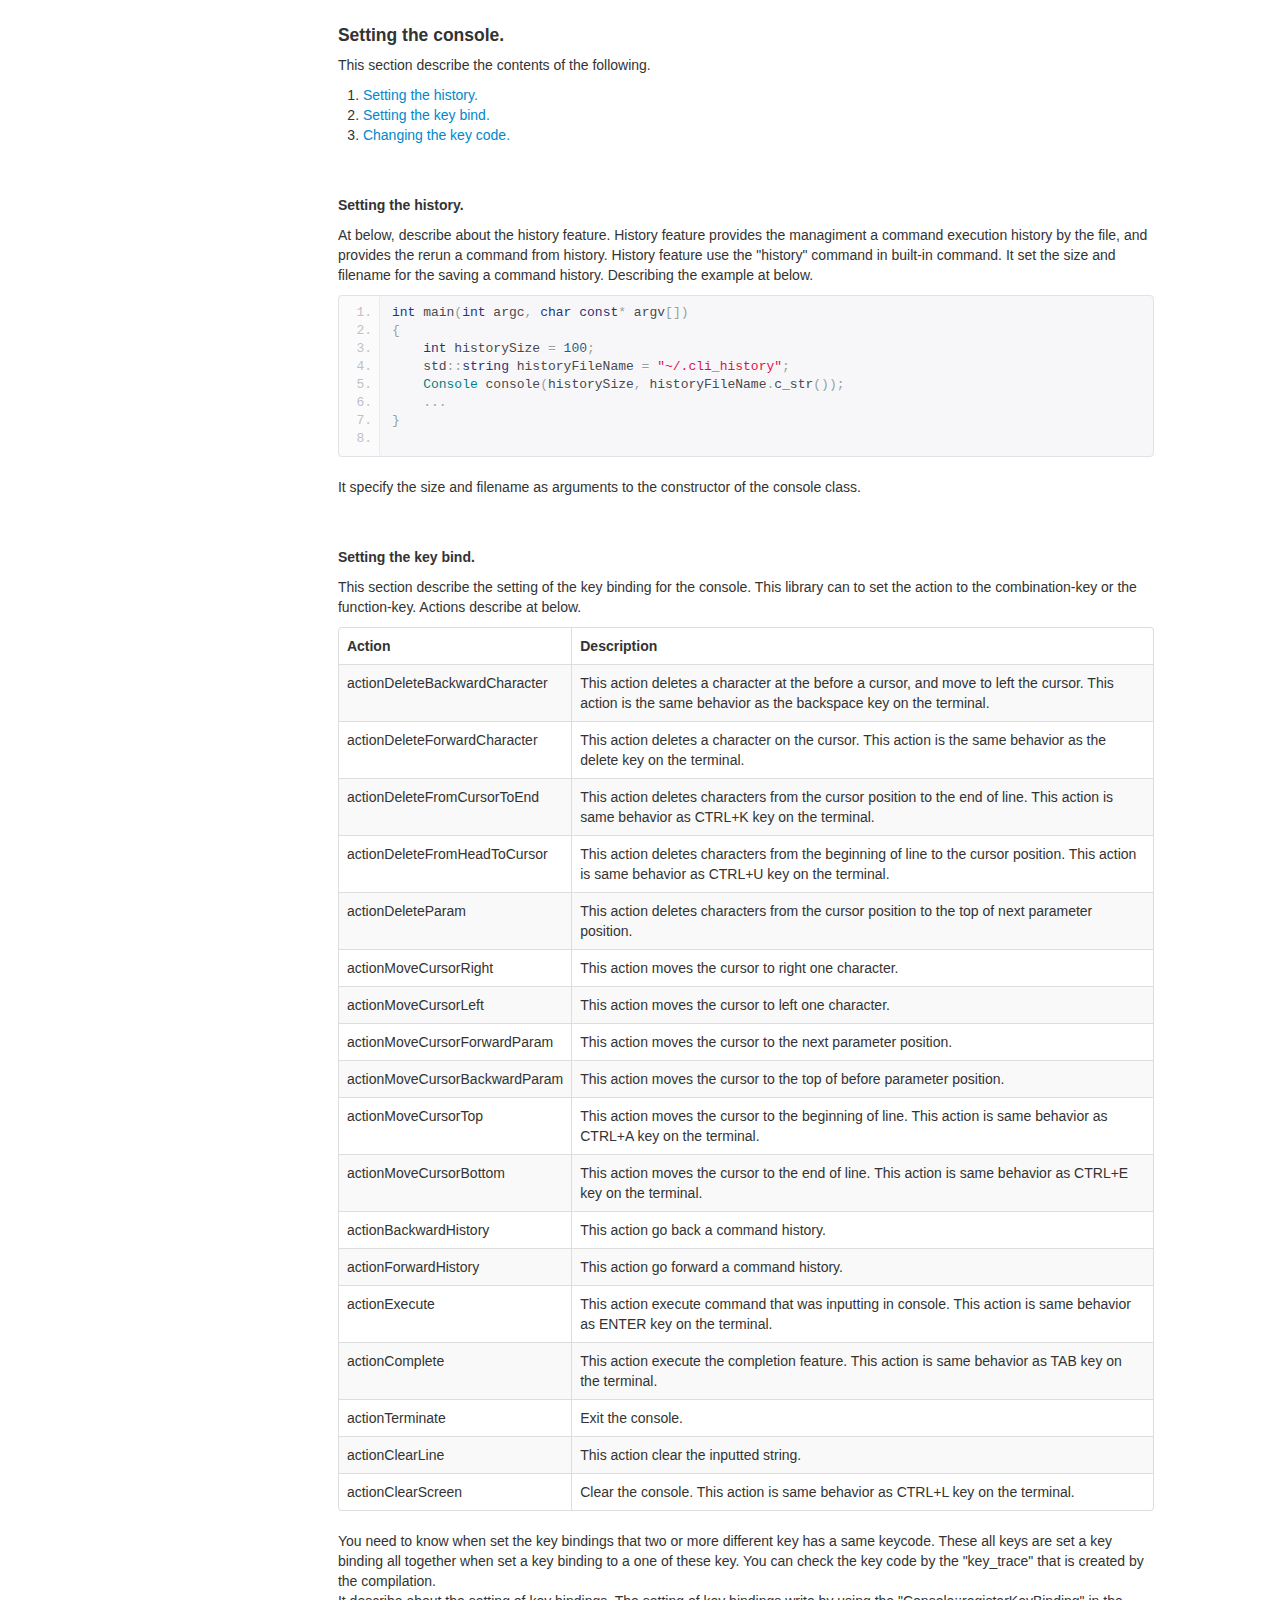
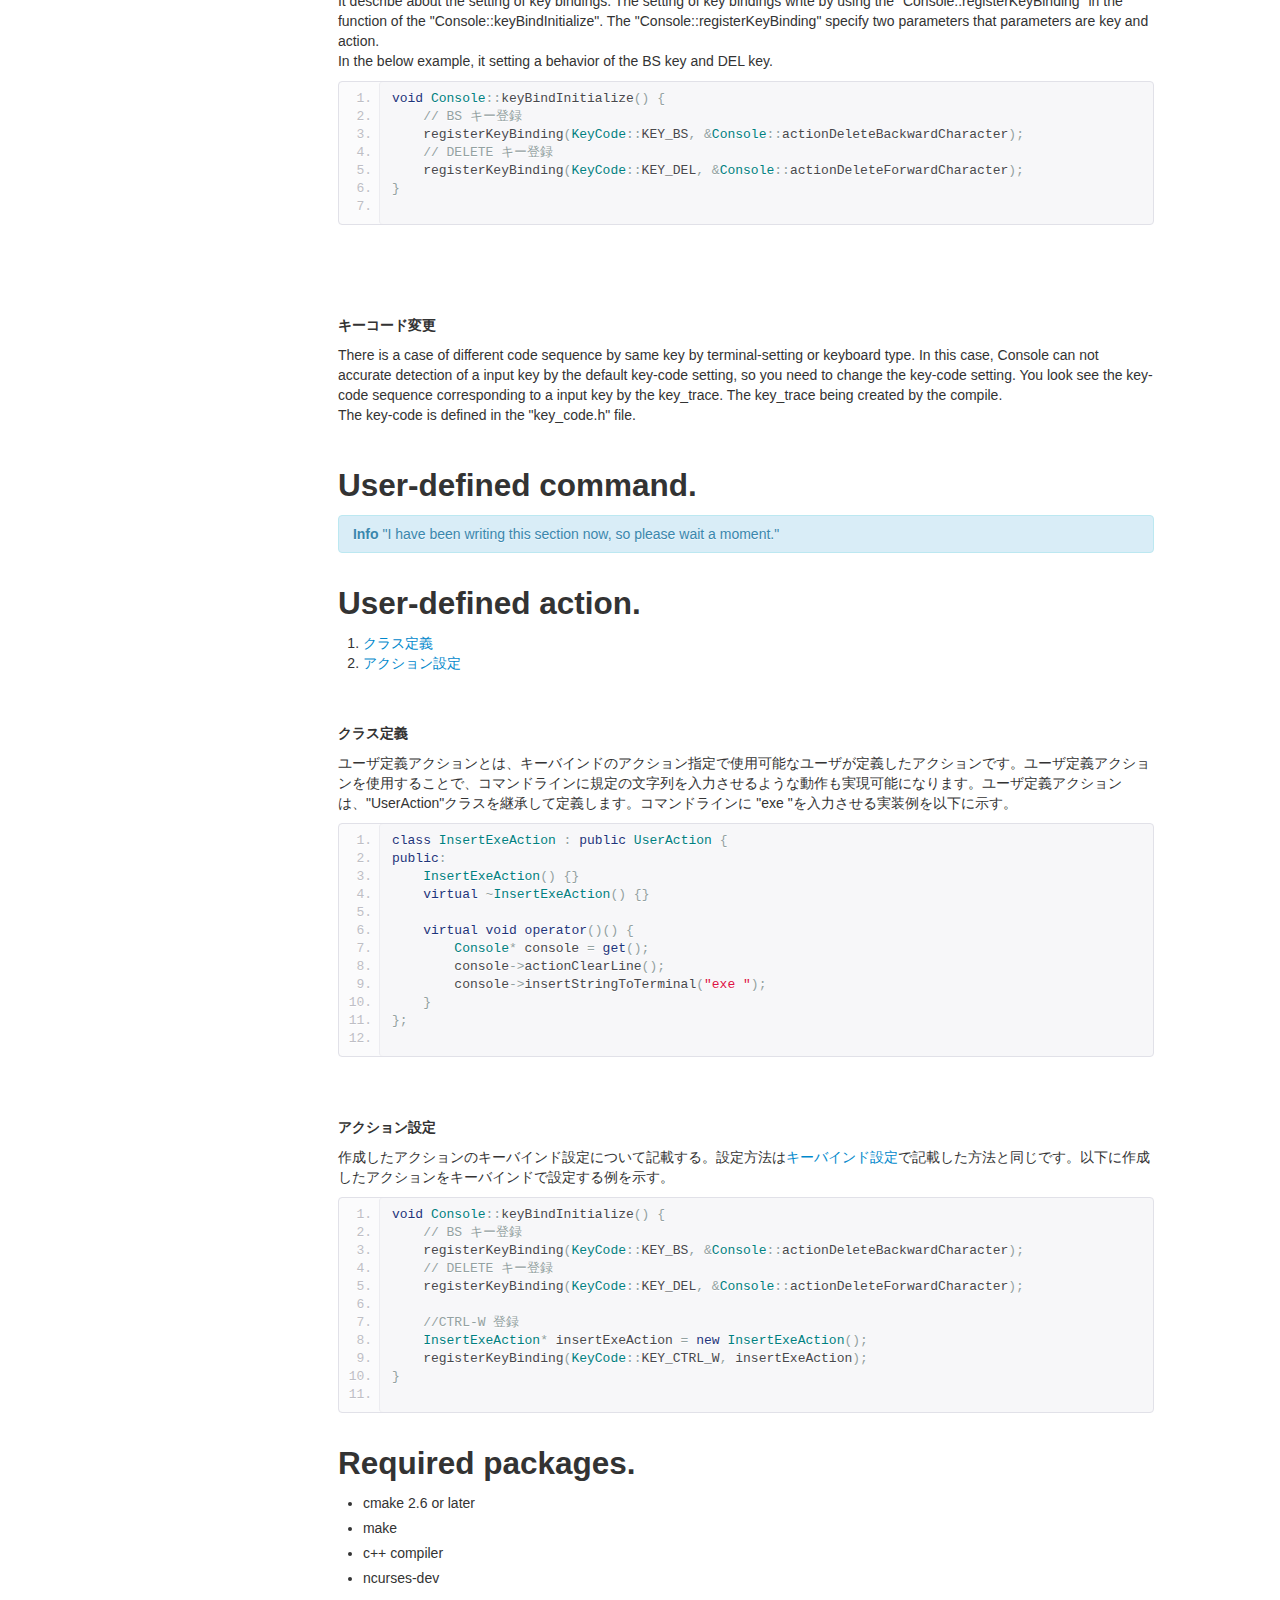
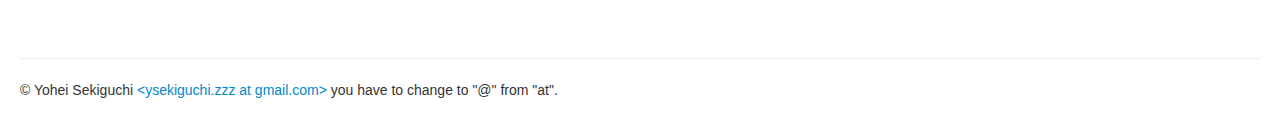
==== commit 81cec59e: "updated the section of "user-defined action"." ====
--- a/index.html
+++ b/index.html
@@ -442,9 +442,43 @@
               </section>
               <section id="defined_new_action">
                   <h2>User-defined action.</h2>
-                  <div class="alert alert-info">
-                      <strong> Info </strong>"I have been writing this section now, so please wait a moment."
-                  </div>
+                  <p>
+                    <ol type="1" style="list-style-position: outside">
+                      <li><a href="#action_def"> クラス定義</a></li>
+                      <li><a href="#action_setting"> アクション設定</a></li>
+                    </ol>
+                  </p>
+                  <h5 id="action_def"> クラス定義</h5>
+                  <p>ユーザ定義アクションとは、キーバインドのアクション指定で使用可能なユーザが定義したアクションです。ユーザ定義アクションを使用することで、コマンドラインに規定の文字列を入力させるような動作も実現可能になります。ユーザ定義アクションは、"UserAction"クラスを継承して定義します。コマンドラインに "exe "を入力させる実装例を以下に示す。
+                  </p>
+                  <pre class="prettyprint linenums">
+class InsertExeAction : public UserAction {
+public:
+    InsertExeAction() {}
+    virtual ~InsertExeAction() {}
+
+    virtual void operator()() {
+        Console* console = get();
+        console->actionClearLine();
+        console->insertStringToTerminal("exe ");
+    }
+};
+                  </pre>
+                  <h5 id="action_setting"> アクション設定</h5>
+                  <p>作成したアクションのキーバインド設定について記載する。設定方法は<a href="#setting_console_keybind">キーバインド設定</a>で記載した方法と同じです。以下に作成したアクションをキーバインドで設定する例を示す。
+                  </p>
+                  <pre class="prettyprint linenums">
+void Console::keyBindInitialize() {
+    // BS キー登録
+    registerKeyBinding(KeyCode::KEY_BS, &Console::actionDeleteBackwardCharacter);
+    // DELETE キー登録
+    registerKeyBinding(KeyCode::KEY_DEL, &Console::actionDeleteForwardCharacter);
+
+    //CTRL-W 登録
+    InsertExeAction* insertExeAction = new InsertExeAction();
+    registerKeyBinding(KeyCode::KEY_CTRL_W, insertExeAction);
+}
+                  </pre>
               </section>
               <section id="required">
                   <h2>Required packages.</h2>
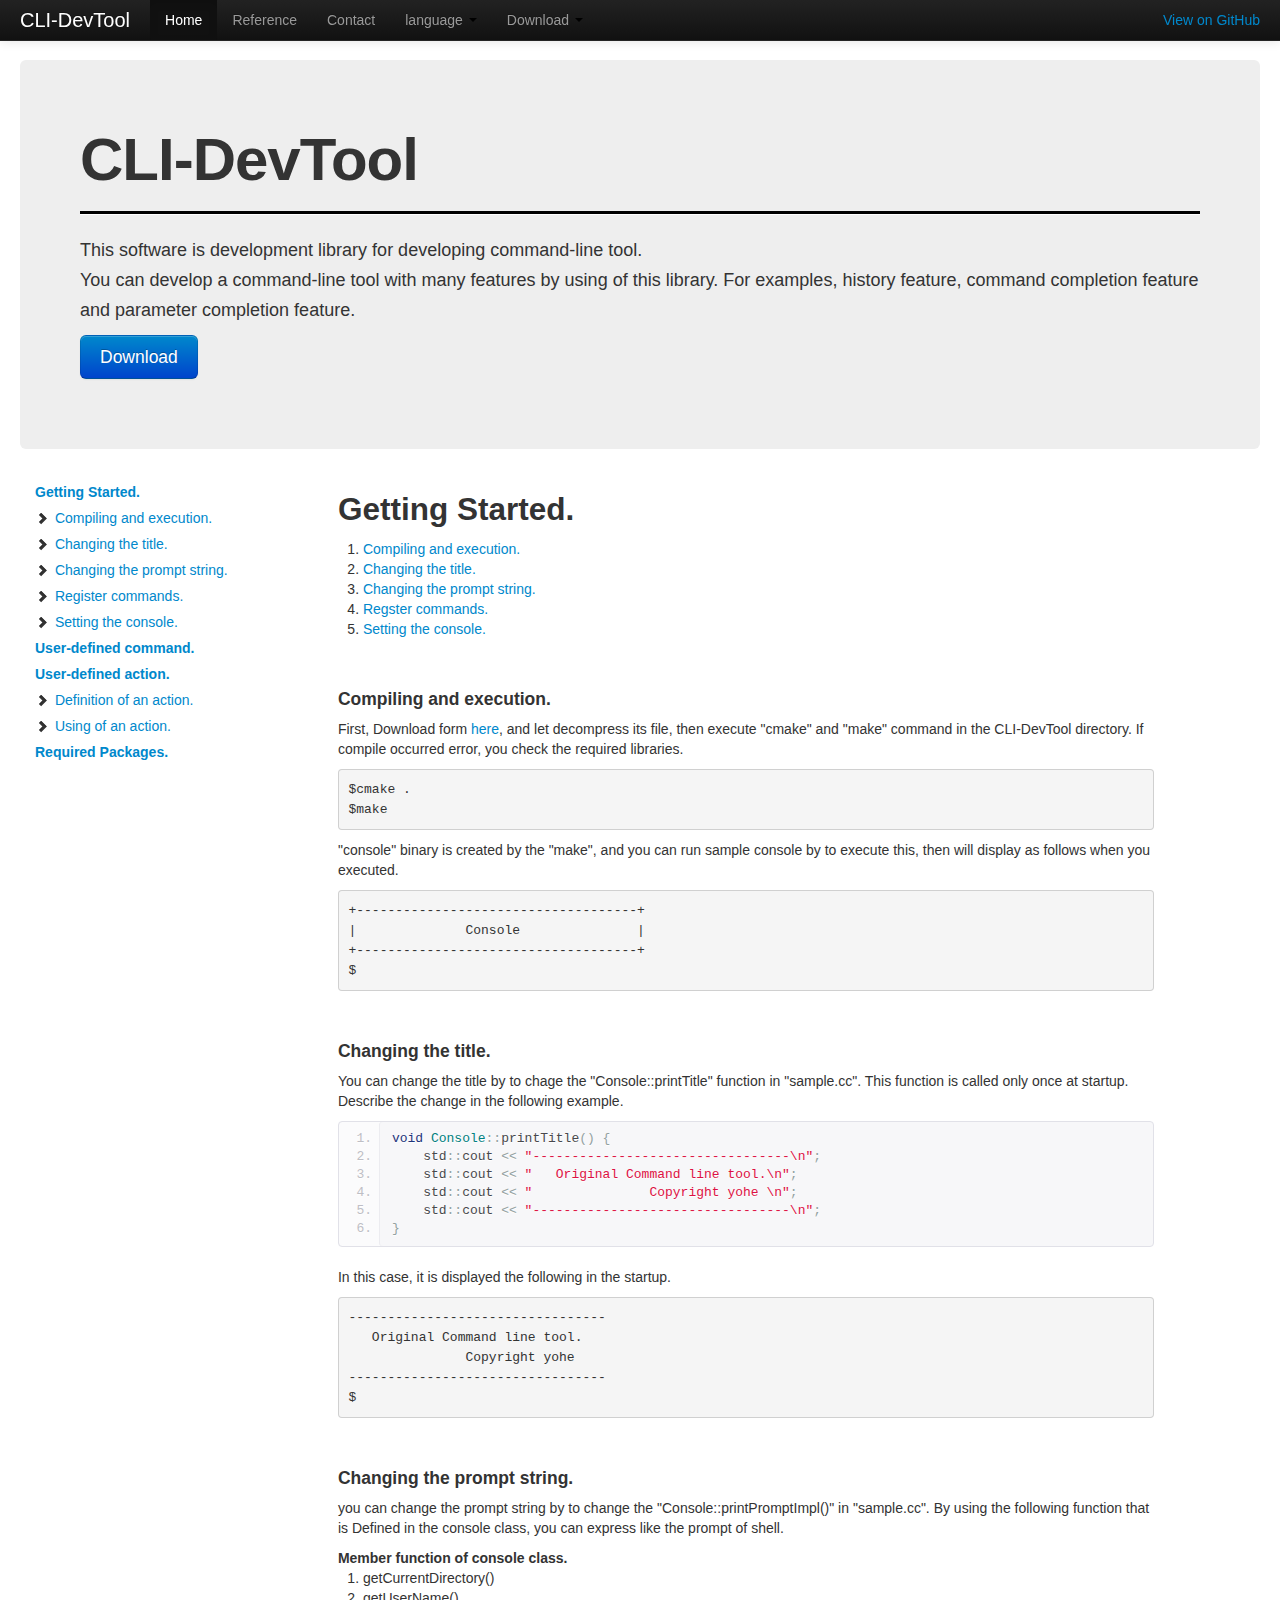
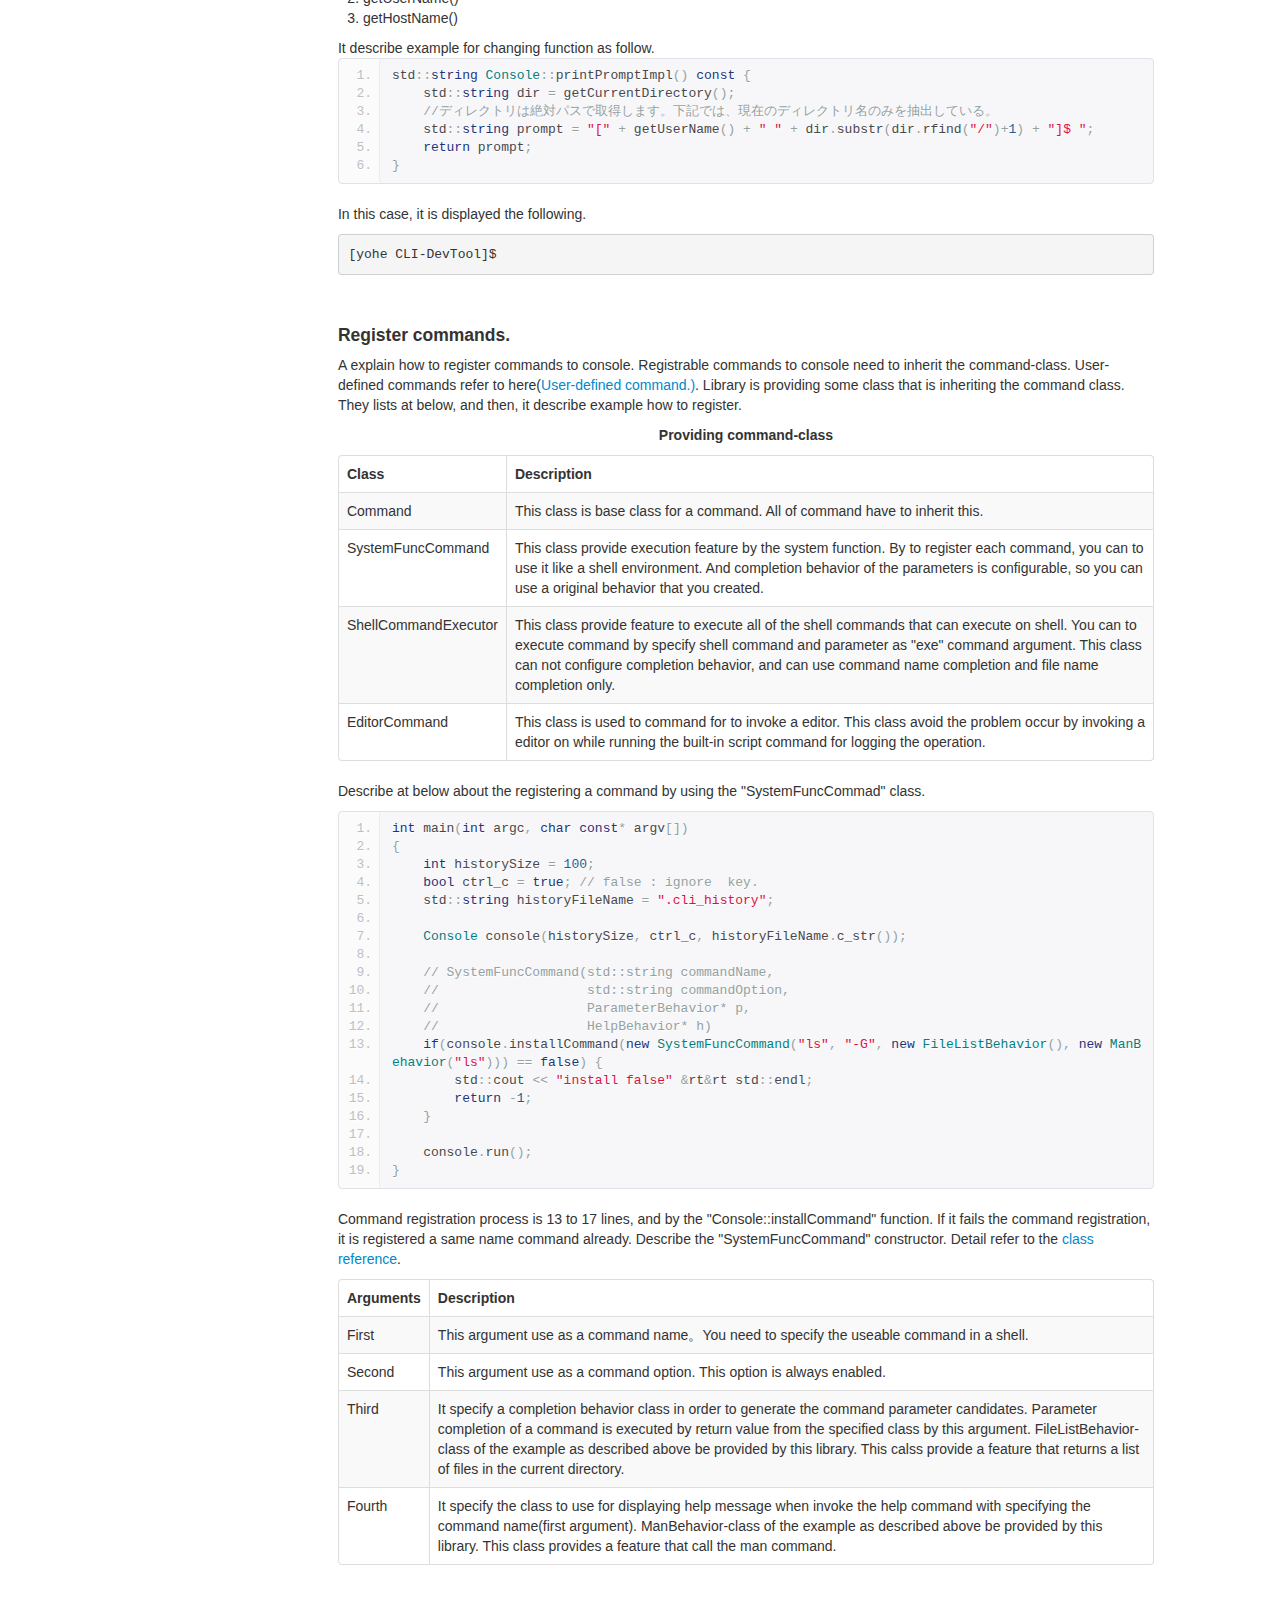
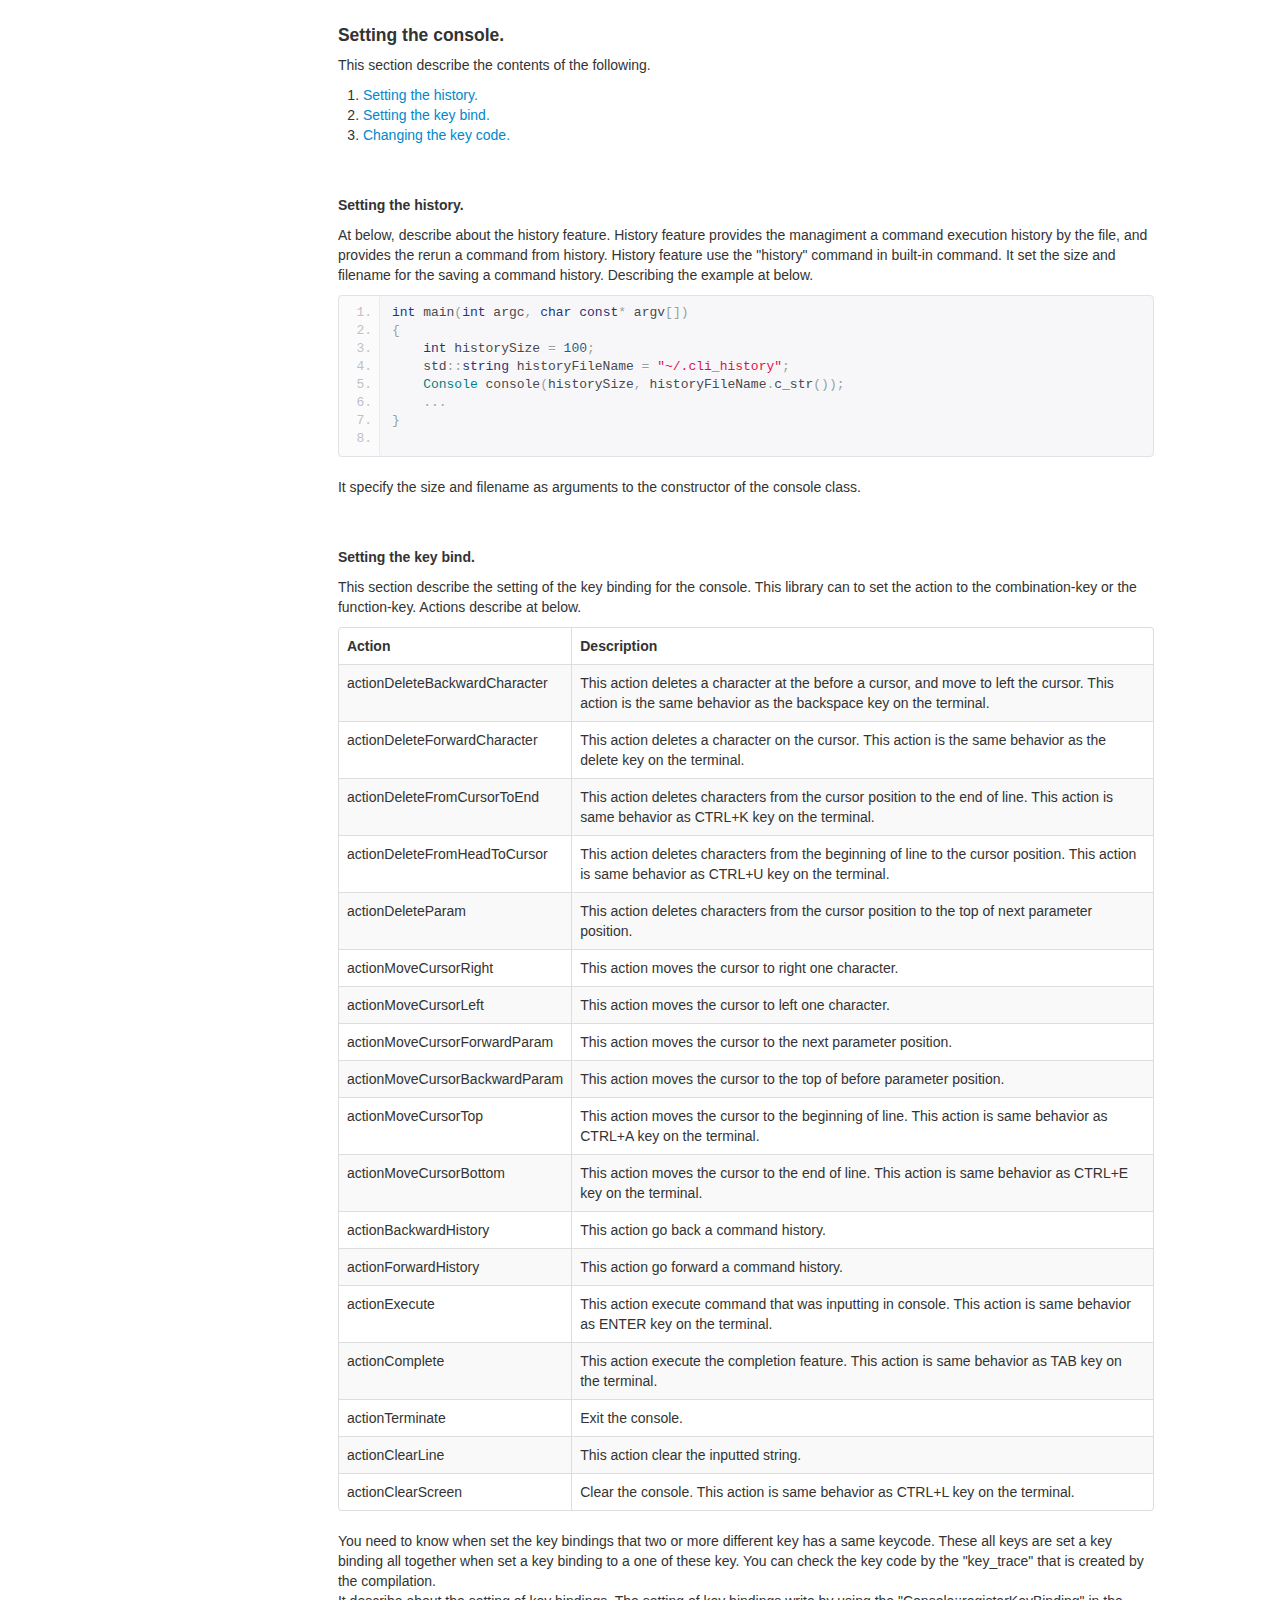
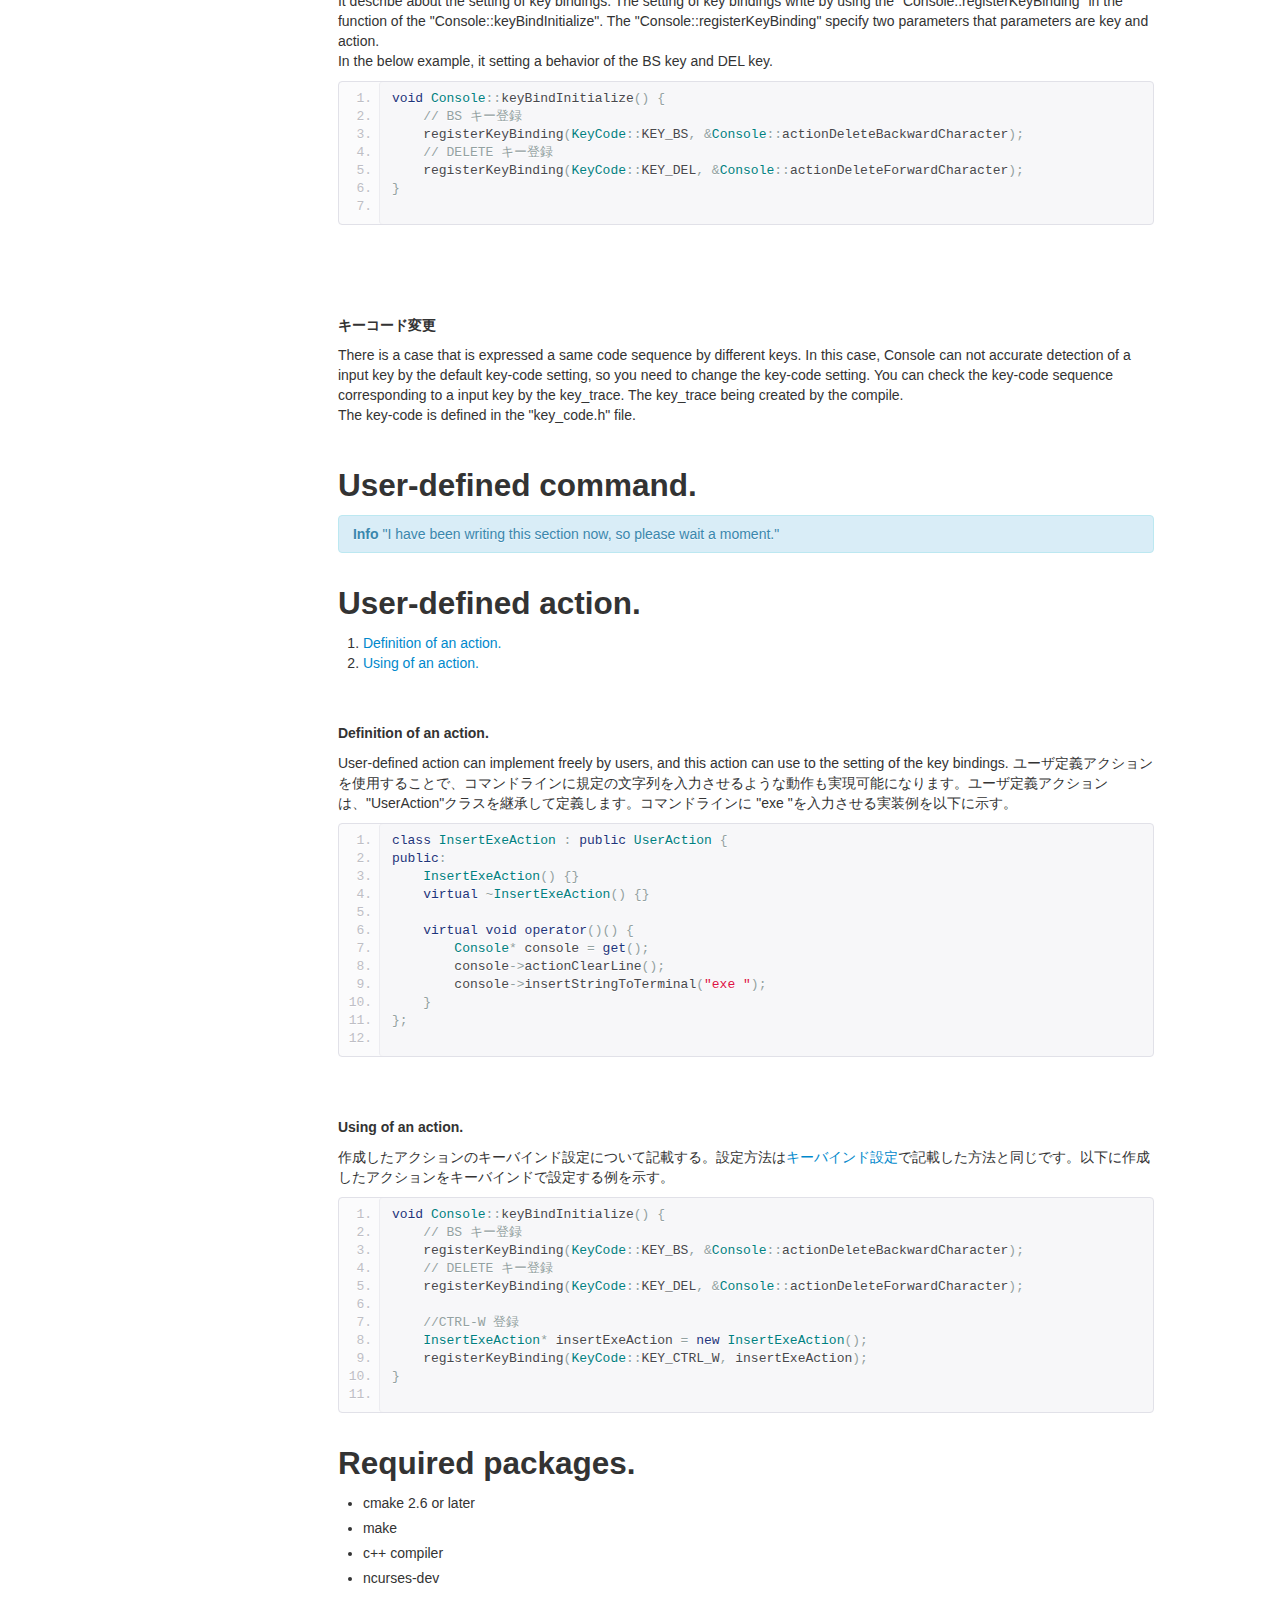
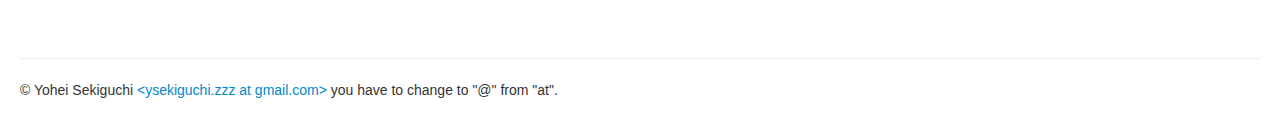
==== commit 61ecd89c: "update." ====
--- a/index.html
+++ b/index.html
@@ -91,7 +91,7 @@
           <ul class="nav">
             <li class="active"><a href="./index.html">Home</a></li>
             <li><a href="#">Reference</a></li>
-            <li><a href="mailto:ysekiguchi.zzz at gmail.com">Contact</a></li>
+            <li><a href="mailto:ysekiguchi.zzz(at)gmail.com">Contact</a></li>
             <li class="dropdown">
               <a class="dropdown-togle" data-toggle="dropdown" href="#"> language <b class="caret"></b></a>
               <ul class="dropdown-menu">
@@ -102,8 +102,8 @@
             <li class="dropdown">
               <a class="dropdown-togle" data-toggle="dropdown" href="#"> Download <b class="caret"></b></a>
               <ul class="dropdown-menu">
-                <li><a href="https://github.com/yohe/CLI-DevTool/archive/v1.0.zip"><i class="icon-ok"></i> ver1.0</strong></a></li>
-                <li><a href="https://github.com/yohe/CLI-DevTool/zipball/master"><i class="icon-minus"></i> master</a></li>
+                <li><a href="https://github.com/yohe/CLI-DevTool/archive/v1.0.zip"> ver1.0</strong></a></li>
+                <li><a href="https://github.com/yohe/CLI-DevTool/zipball/master"> master</a></li>
               </ul>
             </li>
           </ul>
@@ -146,6 +146,8 @@
           <div>
           <ul class="nav nav-list">
             <li><a href="#defined_new_action"><strong> User-defined action.</strong></a></li>
+            <li><a href="#action_def"><i class="icon-chevron-right"></i> Definition of an action.</a></li>
+            <li><a href="#action_setting"><i class="icon-chevron-right"></i> Using of an action.</a></li>
           </ul>
           </div>
           <div>
@@ -429,7 +431,7 @@
               </pre>
               <br>
               <h5 id="setting_console_keycode">キーコード変更</h5>
-              <p>There is a case of different code sequence by same key by terminal-setting or keyboard type. In this case, Console can not accurate detection of a input key by the default key-code setting, so you need to change the key-code setting. You look see the key-code sequence corresponding to a input key by the key_trace. The key_trace being created by the compile.<br>
+              <p>There is a case that is expressed a same code sequence by different keys. In this case, Console can not accurate detection of a input key by the default key-code setting, so you need to change the key-code setting. You can check the key-code sequence corresponding to a input key by the key_trace. The key_trace being created by the compile.<br>
               The key-code is defined in the "key_code.h" file.
               </p>
               <br>
@@ -444,12 +446,12 @@
                   <h2>User-defined action.</h2>
                   <p>
                     <ol type="1" style="list-style-position: outside">
-                      <li><a href="#action_def"> クラス定義</a></li>
-                      <li><a href="#action_setting"> アクション設定</a></li>
+                      <li><a href="#action_def"> Definition of an action.</a></li>
+                      <li><a href="#action_setting"> Using of an action.</a></li>
                     </ol>
                   </p>
-                  <h5 id="action_def"> クラス定義</h5>
-                  <p>ユーザ定義アクションとは、キーバインドのアクション指定で使用可能なユーザが定義したアクションです。ユーザ定義アクションを使用することで、コマンドラインに規定の文字列を入力させるような動作も実現可能になります。ユーザ定義アクションは、"UserAction"クラスを継承して定義します。コマンドラインに "exe "を入力させる実装例を以下に示す。
+                  <h5 id="action_def"> Definition of an action.</h5>
+                  <p>User-defined action can implement freely by users, and this action can use to the setting of the key bindings. ユーザ定義アクションを使用することで、コマンドラインに規定の文字列を入力させるような動作も実現可能になります。ユーザ定義アクションは、"UserAction"クラスを継承して定義します。コマンドラインに "exe "を入力させる実装例を以下に示す。
                   </p>
                   <pre class="prettyprint linenums">
 class InsertExeAction : public UserAction {
@@ -464,7 +466,7 @@
     }
 };
                   </pre>
-                  <h5 id="action_setting"> アクション設定</h5>
+                  <h5 id="action_setting"> Using of an action.</h5>
                   <p>作成したアクションのキーバインド設定について記載する。設定方法は<a href="#setting_console_keybind">キーバインド設定</a>で記載した方法と同じです。以下に作成したアクションをキーバインドで設定する例を示す。
                   </p>
                   <pre class="prettyprint linenums">
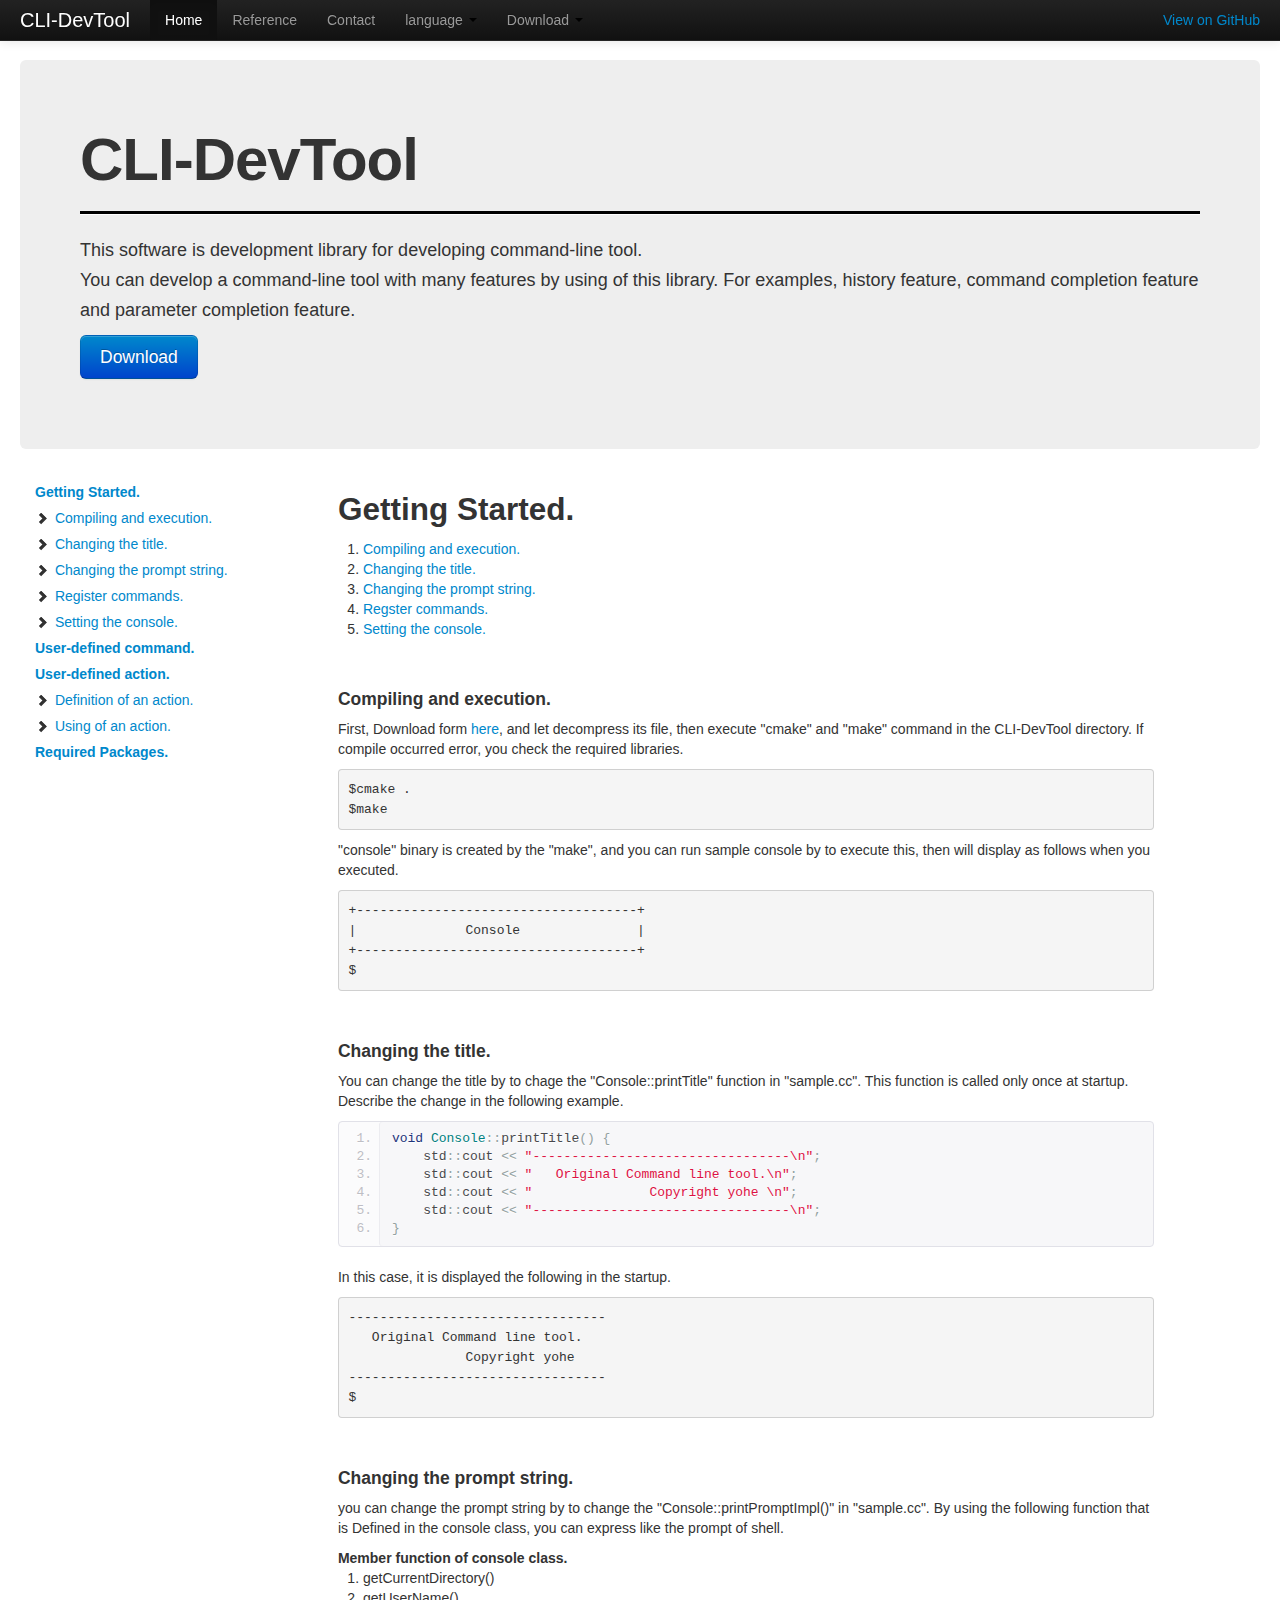
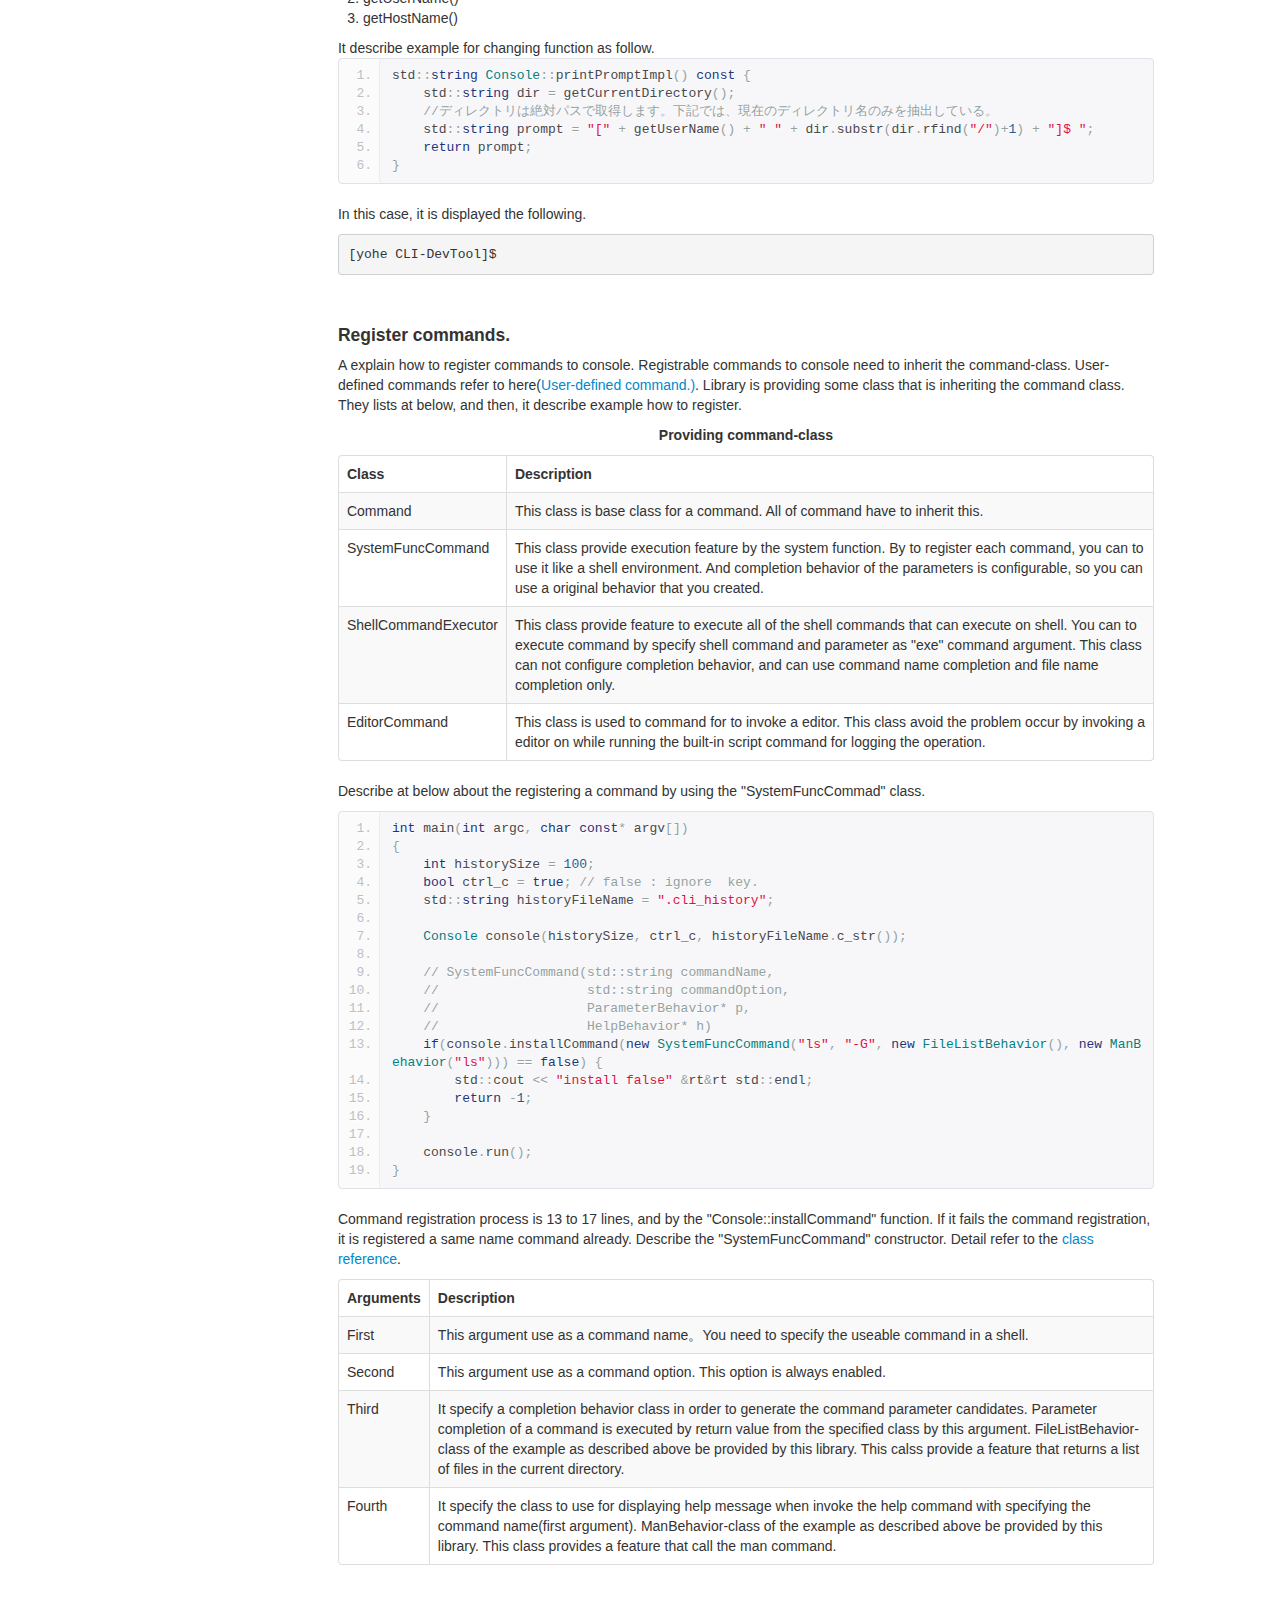
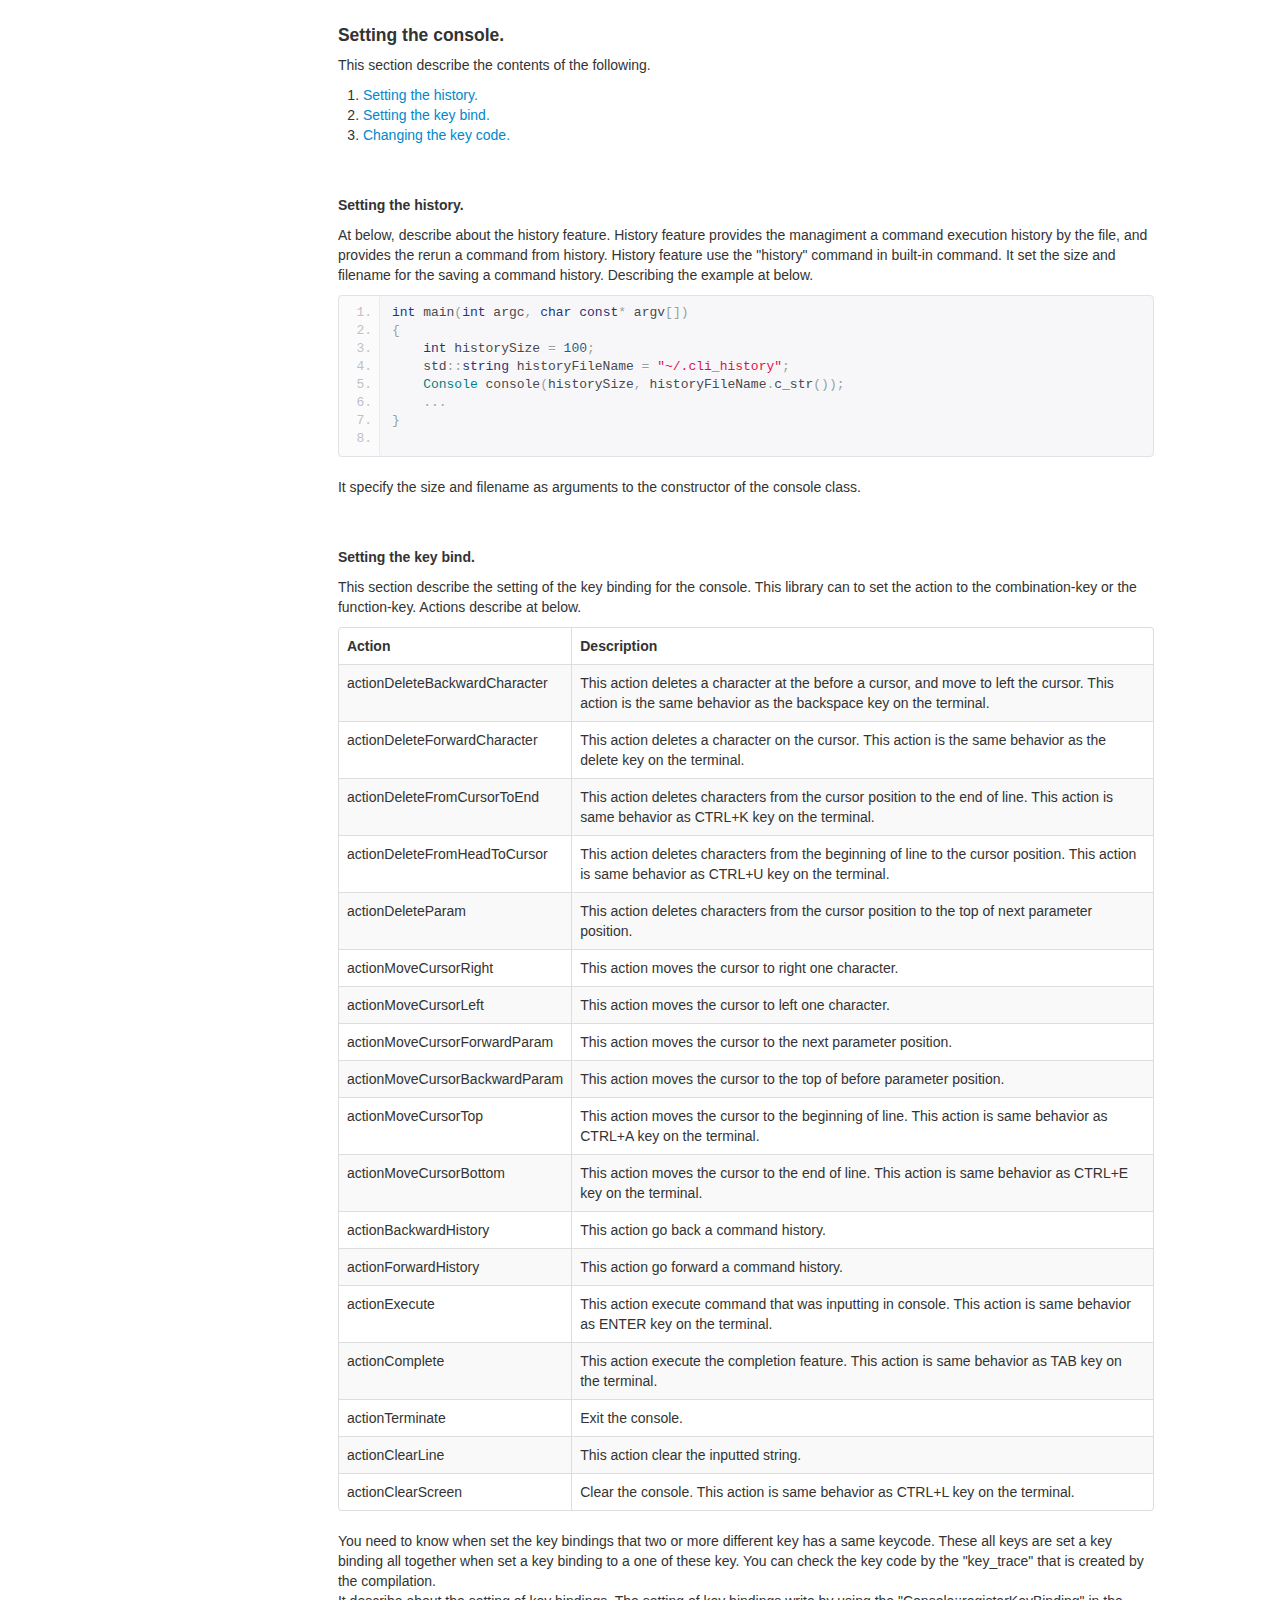
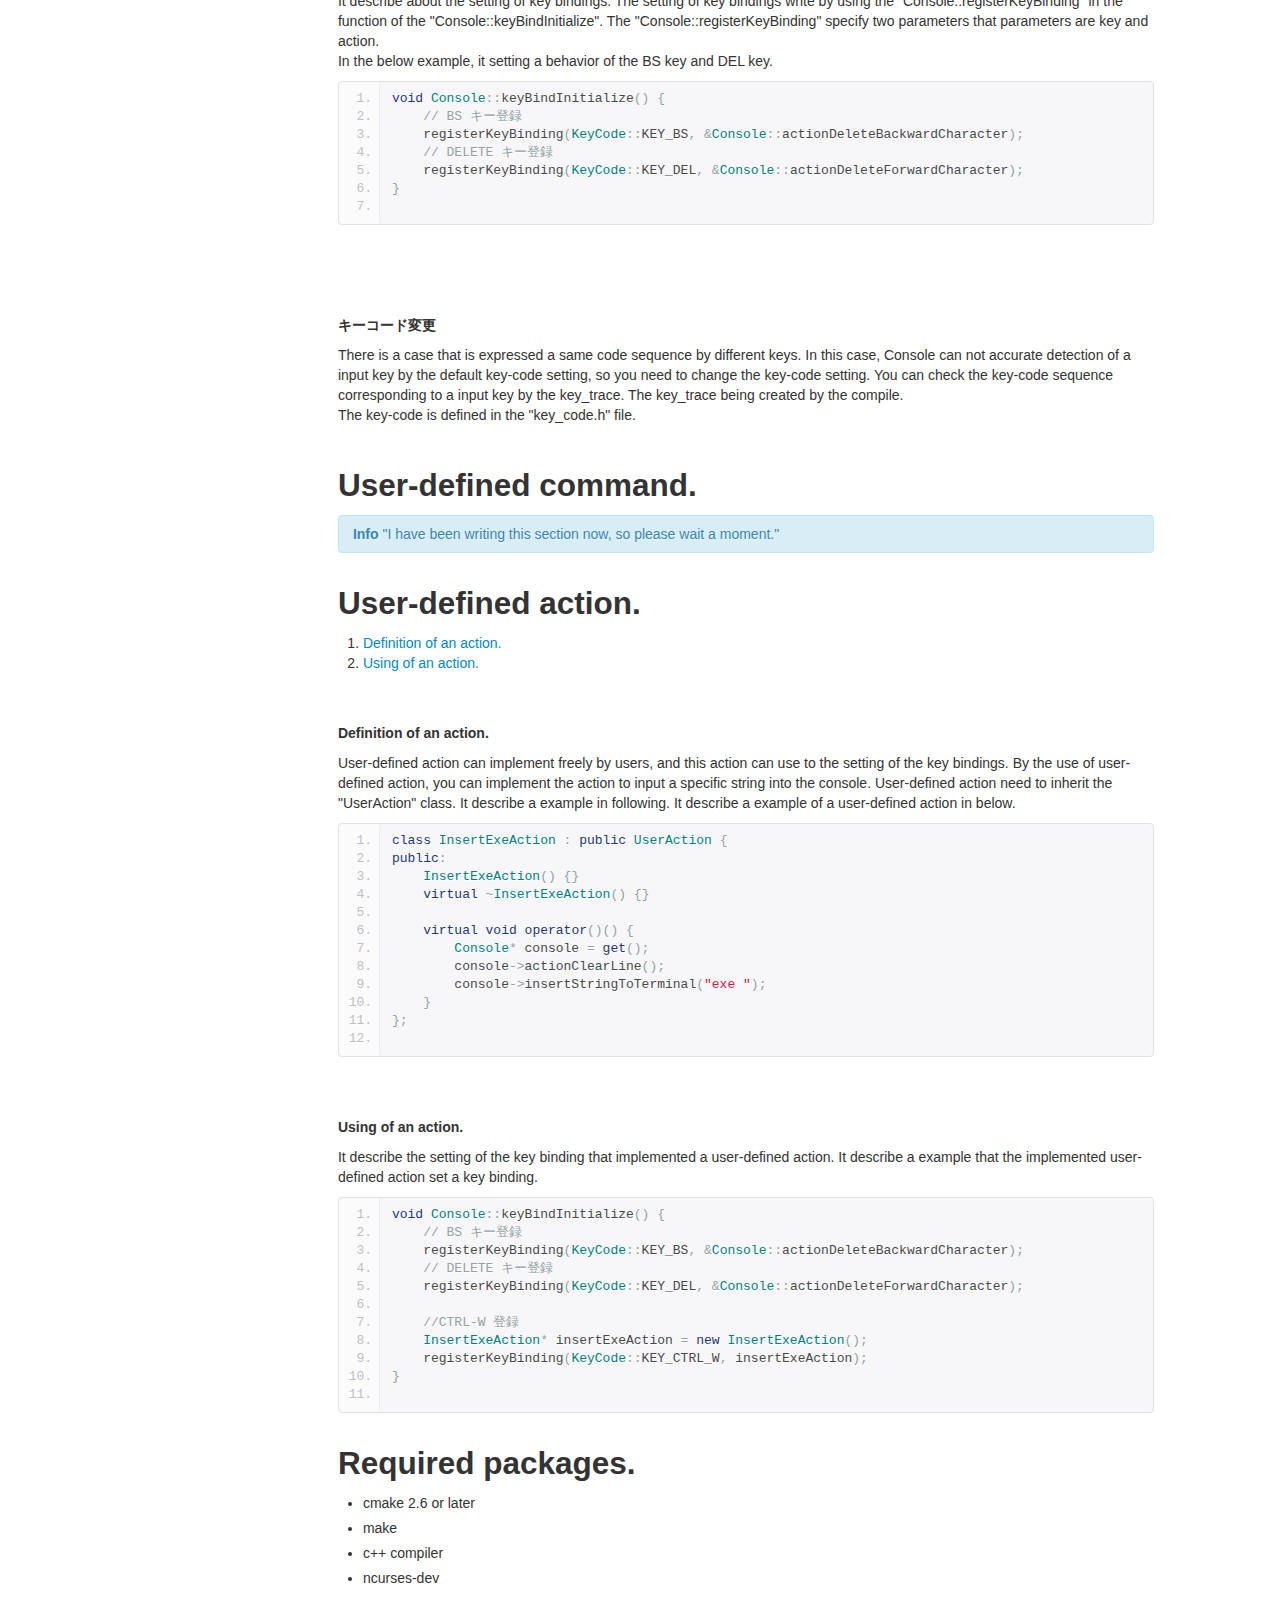
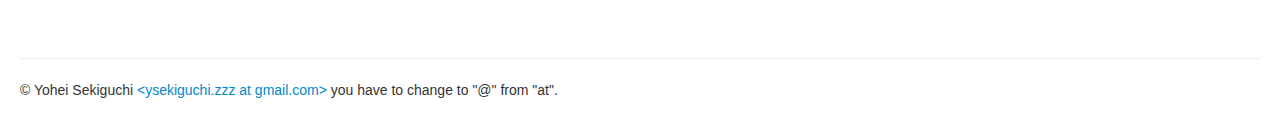
==== commit 513305b5: "update." ====
--- a/index.html
+++ b/index.html
@@ -451,7 +451,7 @@
                     </ol>
                   </p>
                   <h5 id="action_def"> Definition of an action.</h5>
-                  <p>User-defined action can implement freely by users, and this action can use to the setting of the key bindings. ユーザ定義アクションを使用することで、コマンドラインに規定の文字列を入力させるような動作も実現可能になります。ユーザ定義アクションは、"UserAction"クラスを継承して定義します。コマンドラインに "exe "を入力させる実装例を以下に示す。
+                  <p>User-defined action can implement freely by users, and this action can use to the setting of the key bindings. By the use of user-defined action, you can implement the action to input a specific string into the console. User-defined action need to inherit the "UserAction" class. It describe a example in following. It describe a example of a user-defined action in below.
                   </p>
                   <pre class="prettyprint linenums">
 class InsertExeAction : public UserAction {
@@ -467,7 +467,7 @@
 };
                   </pre>
                   <h5 id="action_setting"> Using of an action.</h5>
-                  <p>作成したアクションのキーバインド設定について記載する。設定方法は<a href="#setting_console_keybind">キーバインド設定</a>で記載した方法と同じです。以下に作成したアクションをキーバインドで設定する例を示す。
+                  <p>It describe the setting of the key binding that implemented a user-defined action. It describe a example that the implemented user-defined action set a key binding.
                   </p>
                   <pre class="prettyprint linenums">
 void Console::keyBindInitialize() {
